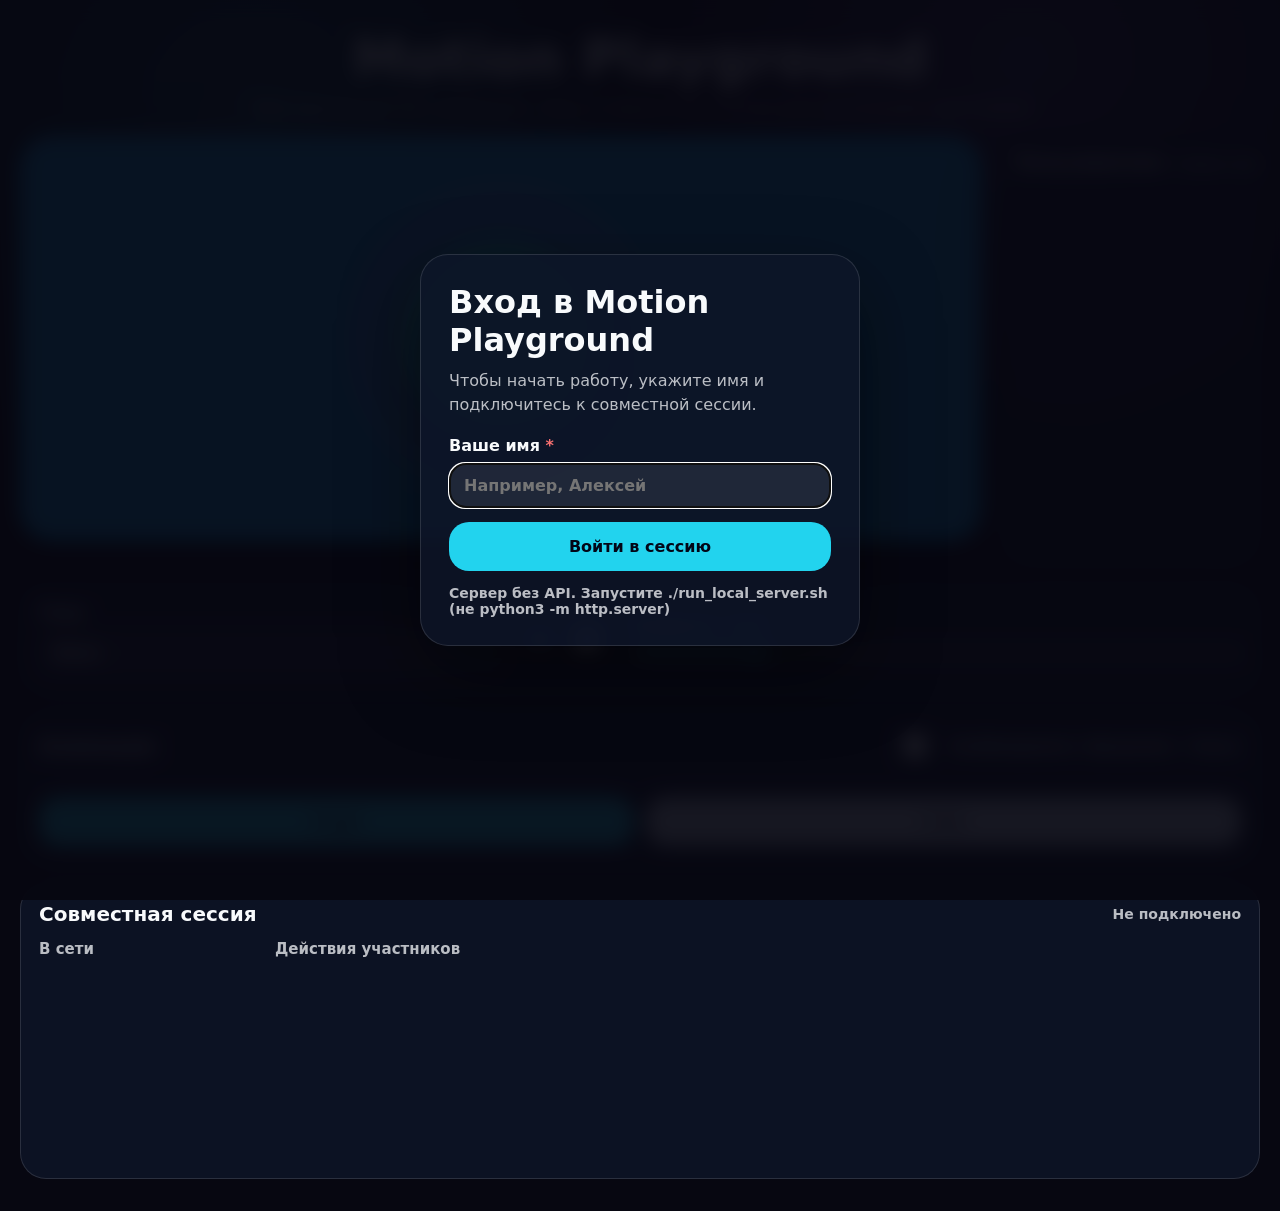
==== index.html @ 6d49d7c1 "first commit" ====
<!doctype html>
<html lang="ru">
<head>
  <meta charset="utf-8" />
  <meta name="viewport" content="width=device-width, initial-scale=1" />
  <title>Motion Playground Web</title>
  <link rel="stylesheet" href="styles.css" />
</head>
<body class="theme-neon">
  <div id="entryGate" class="entry-gate" role="dialog" aria-modal="true" aria-labelledby="entryTitle">
    <div class="entry-card">
      <h2 id="entryTitle">Вход в Motion Playground</h2>
      <p class="entry-lead">Чтобы начать работу, укажите имя и подключитесь к совместной сессии.</p>
      <form id="entryForm" class="entry-form">
        <label class="field">
          <span>Ваше имя <em class="required-mark">*</em></span>
          <input
            id="entryUserName"
            type="text"
            maxlength="32"
            minlength="1"
            required
            placeholder="Например, Алексей"
            autocomplete="nickname"
            aria-required="true"
          />
        </label>
        <button id="entryConnectBtn" class="primary" type="submit">Войти в сессию</button>
        <p id="entryStatus" class="entry-status">Проверка сервера…</p>
      </form>
    </div>
  </div>

  <main id="mainApp" class="app" inert>
    <header class="header">
      <h1>Motion Playground</h1>
      <p>Web‑версия для ПК: анимации, темы и совместная сессия для нескольких участников</p>
    </header>

    <section class="stage-wrap" aria-label="Сцена анимации">
      <div class="stage-layout">
        <div id="stage" class="stage">
          <div class="glow" aria-hidden="true"></div>
          <div id="actor" class="actor local-actor">
            <div id="shape" class="shape circle"></div>
            <div id="model3d" class="css-model hidden" aria-label="3D модель куба" role="img">
              <div class="cube3d">
                <span class="face front">3D</span>
                <span class="face back"></span>
                <span class="face right"></span>
                <span class="face left"></span>
                <span class="face top"></span>
                <span class="face bottom"></span>
              </div>
            </div>
          </div>
        </div>

        <aside class="models-sidebar" aria-label="Объекты подключенных пользователей">
          <div class="models-sidebar-head">
            <h2>Пользователи</h2>
            <span>4 видно сразу</span>
          </div>
          <div id="usersShowcase" class="users-showcase" aria-live="polite"></div>
        </aside>
      </div>
    </section>

    <section class="controls" aria-label="Настройки">
      <label class="field">
        <span>Тема</span>
        <select id="themeSelect">
          <option value="dark">Dark</option>
          <option value="neon" selected>Neon</option>
          <option value="pastel">Pastel</option>
        </select>
      </label>

      <label class="toggle-row">
        <span>3D</span>
        <input id="use3d" type="checkbox" />
      </label>

      <label class="field speed-field">
        <span>Скорость: <strong id="speedValue">x1.0</strong></span>
        <input id="speed" type="range" min="0.5" max="3" step="0.1" value="1" />
      </label>
    </section>

    <section class="animations" aria-label="Анимации">
      <div class="section-title">
        <h2>Анимации</h2>
        <label class="toggle-row combine">
          <input id="combine" type="checkbox" />
          <span>Комбинировать: Вращение + Пульс</span>
        </label>
      </div>

      <div id="animationList" class="animation-list" role="listbox" aria-label="Список анимаций"></div>

      <div class="buttons">
        <button id="startBtn" class="primary">Старт</button>
        <button id="stopBtn" class="secondary">Стоп</button>
      </div>
    </section>

    <section class="multiplayer" aria-label="Совместная сессия">
      <div class="section-title">
        <h2>Совместная сессия</h2>
        <p id="sessionBadge" class="session-badge">Не подключено</p>
      </div>

      <div class="multiplayer-grid">
        <div class="online-panel">
          <h3>В сети</h3>
          <ul id="onlineUsers" class="online-users"></ul>
        </div>
        <div class="feed-panel">
          <h3>Действия участников</h3>
          <div id="activityFeed" class="activity-feed" aria-live="polite"></div>
        </div>
      </div>
    </section>
  </main>

  <script src="app.js"></script>
  <script src="multiplayer.js"></script>
</body>
</html>
---- styles.css ----
:root {
  --page-bg: #070711;
  --foreground: #f8fafc;
  --muted: rgba(248, 250, 252, 0.74);
  --accent: #22d3ee;
  --accent-2: #a78bfa;
  --stage-bg: #0ea5e9;
  --card: rgba(15, 23, 42, 0.78);
  --border: rgba(255, 255, 255, 0.12);
}

* { box-sizing: border-box; }
html, body { min-height: 100%; }
body {
  margin: 0;
  font-family: Inter, system-ui, -apple-system, BlinkMacSystemFont, "Segoe UI", sans-serif;
  color: var(--foreground);
  background:
    radial-gradient(circle at 20% 10%, color-mix(in srgb, var(--accent) 28%, transparent), transparent 26rem),
    radial-gradient(circle at 80% 5%, color-mix(in srgb, var(--accent-2) 26%, transparent), transparent 24rem),
    var(--page-bg);
}

body.theme-dark {
  --page-bg: #0b1020;
  --foreground: #e5e7eb;
  --muted: rgba(229, 231, 235, 0.75);
  --accent: #60a5fa;
  --accent-2: #2563eb;
  --card: rgba(15, 23, 42, 0.84);
}

body.theme-pastel {
  --page-bg: #f7f7fb;
  --foreground: #1e293b;
  --muted: rgba(30, 41, 59, 0.72);
  --accent: #8bd3dd;
  --accent-2: #f6c2d9;
  --card: rgba(255, 255, 255, 0.86);
  --border: rgba(30, 41, 59, 0.12);
}

.app {
  width: min(1240px, calc(100% - 40px));
  margin: 0 auto;
  min-height: 100vh;
  display: grid;
  grid-template-rows: auto minmax(340px, auto) auto auto auto;
  gap: 18px;
  padding: 32px 0;
}

.header { text-align: center; }
.header h1 { margin: 0; font-size: clamp(32px, 5vw, 54px); line-height: 1; }
.header p { margin: 12px 0 0; color: var(--muted); font-size: 17px; }

.stage-wrap { display: grid; place-items: center; }
.stage-layout {
  width: 100%;
  display: grid;
  grid-template-columns: minmax(0, 1fr) 260px;
  gap: 18px;
  align-items: stretch;
}
.stage {
  width: 100%;
  height: clamp(320px, 45vh, 500px);
  border-radius: 32px;
  display: grid;
  place-items: center;
  position: relative;
  overflow: hidden;
  background: var(--stage-bg);
  box-shadow: 0 24px 70px rgba(0, 0, 0, 0.35);
  border: 1px solid var(--border);
  transition: background-color 350ms ease;
}

.glow {
  position: absolute;
  width: min(320px, 58%);
  aspect-ratio: 1;
  border-radius: 999px;
  background: var(--accent-2);
  opacity: 0.25;
  filter: blur(2px);
}

.actor {
  width: 220px;
  height: 220px;
  display: grid;
  place-items: center;
  transform-origin: center;
  will-change: transform, opacity;
  z-index: 1;
}

.shape {
  width: 200px;
  height: 200px;
  background: var(--accent);
  box-shadow: inset 0 0 0 1px rgba(255, 255, 255, 0.18), 0 18px 60px rgba(0,0,0,.24);
}
.shape.circle { border-radius: 999px; }
.shape.square { border-radius: 28px; }
.hidden { display: none !important; }
.model { width: 220px; height: 220px; background: transparent; }

.controls, .animations, .multiplayer {
  background: var(--card);
  border: 1px solid var(--border);
  border-radius: 26px;
  padding: 18px;
  backdrop-filter: blur(14px);
}

.controls {
  display: grid;
  grid-template-columns: minmax(180px, 1fr) auto minmax(220px, 1.3fr);
  align-items: center;
  gap: 18px;
}

.field { display: grid; gap: 8px; font-weight: 650; }
select, input[type="range"] { width: 100%; }
select {
  appearance: none;
  border: 1px solid var(--border);
  border-radius: 16px;
  padding: 12px 14px;
  background: rgba(255,255,255,.08);
  color: var(--foreground);
  font: inherit;
}
body.theme-pastel select { background: rgba(255,255,255,.9); }

input[type="range"] { accent-color: var(--accent); }
input[type="checkbox"] { width: 44px; height: 24px; accent-color: var(--accent); }
.toggle-row { display: inline-flex; align-items: center; gap: 10px; color: var(--foreground); font-weight: 650; }

.section-title {
  display: flex;
  justify-content: space-between;
  align-items: center;
  gap: 16px;
  flex-wrap: wrap;
  margin-bottom: 14px;
}
.section-title h2 { margin: 0; font-size: 20px; }
.combine { font-size: 14px; }

.animation-list {
  display: flex;
  gap: 10px;
  overflow-x: auto;
  padding-bottom: 8px;
}
.anim-card {
  border: 0;
  border-radius: 18px;
  padding: 13px 16px;
  background: #1f2937;
  color: white;
  display: inline-flex;
  align-items: center;
  gap: 10px;
  font: inherit;
  cursor: pointer;
  white-space: nowrap;
  transition: transform .18s ease, box-shadow .18s ease, outline-color .18s ease;
}
.anim-card:hover { transform: translateY(-2px); }
.anim-card.active { outline: 3px solid color-mix(in srgb, var(--accent) 82%, white); box-shadow: 0 10px 26px rgba(0,0,0,.26); }
.dot { width: 16px; height: 16px; border-radius: 999px; }

.buttons { display: grid; grid-template-columns: 1fr 1fr; gap: 12px; margin-top: 14px; }
button {
  border: 0;
  border-radius: 20px;
  padding: 15px 18px;
  font: inherit;
  font-weight: 750;
  cursor: pointer;
}
.primary { background: var(--accent); color: #020617; }
.primary:disabled {
  opacity: 0.55;
  cursor: not-allowed;
}
.secondary { background: #cbd5e1; color: #0f172a; }

.entry-gate {
  position: fixed;
  inset: 0;
  z-index: 1000;
  display: grid;
  place-items: center;
  padding: 24px;
  background: rgba(7, 7, 17, 0.92);
  backdrop-filter: blur(10px);
}

body.session-active .entry-gate {
  display: none;
}

.entry-card {
  width: min(440px, 100%);
  padding: 28px;
  border-radius: 28px;
  background: var(--card);
  border: 1px solid var(--border);
  box-shadow: 0 28px 80px rgba(0, 0, 0, 0.45);
}

.entry-card h2 {
  margin: 0 0 10px;
  font-size: clamp(24px, 4vw, 32px);
}

.entry-lead {
  margin: 0 0 20px;
  color: var(--muted);
  line-height: 1.45;
}

.entry-form {
  display: grid;
  gap: 14px;
}

.entry-form .required-mark {
  font-style: normal;
  color: #f87171;
  font-weight: 800;
}

.entry-form input[type="text"] {
  width: 100%;
  border: 1px solid var(--border);
  border-radius: 16px;
  padding: 12px 14px;
  background: rgba(255,255,255,.08);
  color: var(--foreground);
  font: inherit;
}

body.theme-pastel .entry-form input[type="text"] {
  background: rgba(255,255,255,.9);
}

.entry-form input.invalid {
  outline: 2px solid #f87171;
  outline-offset: 2px;
}

.entry-status {
  margin: 0;
  font-size: 14px;
  font-weight: 600;
  white-space: pre-line;
}

.entry-status.online { color: #34d399; }
.entry-status.offline { color: var(--muted); }

.session-badge {
  margin: 0;
  font-size: 14px;
  font-weight: 650;
  color: var(--muted);
}

.session-badge.online { color: #34d399; }

.multiplayer-grid {
  display: grid;
  grid-template-columns: minmax(160px, 220px) 1fr;
  gap: 16px;
  min-height: 220px;
}

.online-panel h3,
.feed-panel h3 {
  margin: 0 0 10px;
  font-size: 15px;
  color: var(--muted);
}

.online-users {
  list-style: none;
  margin: 0;
  padding: 0;
  display: grid;
  gap: 8px;
}
.online-users li {
  display: flex;
  align-items: center;
  gap: 8px;
  font-weight: 650;
}
.user-dot {
  width: 10px;
  height: 10px;
  border-radius: 999px;
  flex-shrink: 0;
}

.activity-feed {
  max-height: 280px;
  overflow-y: auto;
  display: grid;
  gap: 8px;
  padding-right: 4px;
}

.feed-item {
  display: grid;
  grid-template-columns: auto auto 1fr;
  gap: 8px 10px;
  align-items: baseline;
  padding: 10px 12px;
  border-radius: 14px;
  background: rgba(255,255,255,.06);
  border: 1px solid var(--border);
  font-size: 14px;
}
body.theme-pastel .feed-item { background: rgba(255,255,255,.55); }

.feed-time {
  color: var(--muted);
  font-size: 12px;
  font-variant-numeric: tabular-nums;
}
.feed-user { font-weight: 750; white-space: nowrap; }
.feed-text { color: var(--foreground); }

.feed-join .feed-text,
.feed-leave .feed-text { font-style: italic; color: var(--muted); }

@media (max-width: 720px) {
  .multiplayer-grid { grid-template-columns: 1fr; }
  .app { width: min(100% - 24px, 1060px); padding: 20px 0; }
  .controls { grid-template-columns: 1fr; }
  .actor, .model { width: 180px; height: 180px; }
  .shape { width: 165px; height: 165px; }
}

/* Надёжная 3D-модель без внешних библиотек: работает даже при запуске с локального сервера на ПК. */
.css-model {
  width: 190px;
  height: 190px;
  position: relative;
  transform-style: preserve-3d;
  transform: rotateX(-18deg) rotateY(28deg);
  will-change: transform;
  cursor: grab;
  touch-action: none;
  user-select: none;
}
.css-model.dragging { cursor: grabbing; }
.cube3d {
  position: absolute;
  inset: 35px;
  transform-style: preserve-3d;
}
.face {
  position: absolute;
  width: 120px;
  height: 120px;
  display: grid;
  place-items: center;
  border: 2px solid rgba(255,255,255,.58);
  box-shadow: inset 0 0 35px rgba(255,255,255,.16), 0 14px 34px rgba(0,0,0,.18);
  color: white;
  font-size: 30px;
  font-weight: 900;
  letter-spacing: .06em;
  backface-visibility: visible;
}
.face.front { transform: translateZ(60px); background: linear-gradient(135deg, #22d3ee, #2563eb); }
.face.back { transform: rotateY(180deg) translateZ(60px); background: linear-gradient(135deg, #a78bfa, #7c3aed); }
.face.right { transform: rotateY(90deg) translateZ(60px); background: linear-gradient(135deg, #34d399, #059669); }
.face.left { transform: rotateY(-90deg) translateZ(60px); background: linear-gradient(135deg, #f472b6, #db2777); }
.face.top { transform: rotateX(90deg) translateZ(60px); background: linear-gradient(135deg, #fbbf24, #f59e0b); }
.face.bottom { transform: rotateX(-90deg) translateZ(60px); background: linear-gradient(135deg, #94a3b8, #475569); }
.stage { perspective: 900px; }
body.theme-pastel .face { border-color: rgba(30,41,59,.28); }
@media (max-width: 720px) {
  .css-model { width: 160px; height: 160px; }
  .cube3d { inset: 25px; }
  .face { width: 110px; height: 110px; }
  .face.front { transform: translateZ(55px); }
  .face.back { transform: rotateY(180deg) translateZ(55px); }
  .face.right { transform: rotateY(90deg) translateZ(55px); }
  .face.left { transform: rotateY(-90deg) translateZ(55px); }
  .face.top { transform: rotateX(90deg) translateZ(55px); }
  .face.bottom { transform: rotateX(-90deg) translateZ(55px); }
}

/* Правая панель моделей всех подключившихся пользователей */
.local-actor {
  position: absolute;
  opacity: 0;
  pointer-events: none;
}

.models-sidebar {
  height: clamp(430px, 45vh, 500px);
  border-radius: 28px;
  padding: 14px;
  background: var(--card);
  border: 1px solid var(--border);
  box-shadow: 0 24px 70px rgba(0, 0, 0, 0.24);
  backdrop-filter: blur(14px);
  display: grid;
  grid-template-rows: auto 1fr;
  overflow: hidden;
}

.models-sidebar-head {
  display: flex;
  align-items: baseline;
  justify-content: space-between;
  gap: 10px;
  margin-bottom: 12px;
}

.models-sidebar-head h2 {
  margin: 0;
  font-size: 18px;
}

.models-sidebar-head span {
  color: var(--muted);
  font-size: 12px;
  font-weight: 750;
  white-space: nowrap;
}

.users-showcase {
  position: relative;
  z-index: 2;
  display: grid;
  grid-auto-rows: 82px;
  gap: 10px;
  overflow-y: auto;
  overscroll-behavior: contain;
  padding: 2px 6px 2px 2px;
  scroll-snap-type: y proximity;
  -webkit-overflow-scrolling: touch;
}

.user-model-card {
  min-height: 82px;
  display: grid;
  grid-template-columns: 70px minmax(0, 1fr);
  grid-template-rows: 1fr auto;
  gap: 8px 10px;
  padding: 10px;
  border-radius: 20px;
  background: rgba(15, 23, 42, 0.34);
  border: 1px solid rgba(255,255,255,.18);
  box-shadow: 0 14px 32px rgba(0,0,0,.18);
  backdrop-filter: blur(10px);
  scroll-snap-align: start;
}
@media (max-width: 900px) {
  .stage-layout { grid-template-columns: 1fr; }
  .models-sidebar { height: 450px; }
}

@media (max-width: 720px) {
  .stage-layout { gap: 12px; }
  .models-sidebar { height: 430px; }
  .user-model-card { grid-template-columns: 78px minmax(0, 1fr); }
}

body.theme-pastel .user-model-card {
  background: rgba(255,255,255,.58);
}

.user-model-card.self {
  outline: 3px solid color-mix(in srgb, var(--user-color) 70%, white);
}

.user-model-name {
  display: flex;
  align-items: center;
  gap: 7px;
  font-weight: 800;
  font-size: 14px;
  min-width: 0;
  white-space: nowrap;
  overflow: hidden;
  text-overflow: ellipsis;
}

.user-model-stage {
  grid-row: 1 / 3;
  min-height: 62px;
  display: grid;
  place-items: center;
  perspective: 700px;
}

.user-model-meta {
  color: var(--muted);
  font-size: 12px;
  font-weight: 700;
  align-self: end;
}

.showcase-empty {
  padding: 18px 14px;
  border-radius: 18px;
  background: rgba(255,255,255,.10);
  color: white;
  font-weight: 700;
  text-align: center;
}

.mini-actor {
  width: 58px;
  height: 58px;
  display: grid;
  place-items: center;
  transform-origin: center;
  will-change: transform, opacity;
}

.mini-shape {
  width: 52px;
  height: 52px;
  background: var(--user-color);
  box-shadow: inset 0 0 0 1px rgba(255,255,255,.22), 0 14px 34px rgba(0,0,0,.24);
}

.mini-shape.circle { border-radius: 999px; }
.mini-shape.square { border-radius: 18px; }

.anim-pulse { animation: miniPulse calc(1.2s / var(--speed)) ease-in-out infinite; }
.anim-rotate { animation: miniRotate calc(3s / var(--speed)) linear infinite; }
.anim-slide { animation: miniSlide calc(2s / var(--speed)) ease-in-out infinite; }
.anim-fade { animation: miniFade calc(1.5s / var(--speed)) ease-in-out infinite; }
.anim-bounce { animation: miniBounce calc(1.5s / var(--speed)) ease-in-out infinite; }
.anim-combine { animation: miniRotate calc(3s / var(--speed)) linear infinite, miniPulse calc(1.2s / var(--speed)) ease-in-out infinite; }

@keyframes miniPulse { 0%, 100% { transform: scale(1); } 50% { transform: scale(1.15); } }
@keyframes miniRotate { from { transform: rotate(0deg); } to { transform: rotate(360deg); } }
@keyframes miniSlide { 0%, 100% { transform: translateX(0); } 25% { transform: translateX(14px); } 75% { transform: translateX(-14px); } }
@keyframes miniFade { 0%, 100% { opacity: 1; } 50% { opacity: .28; } }
@keyframes miniBounce { 0%, 100% { transform: translateY(0); } 45% { transform: translateY(-16px); } }

.mini-css-model {
  width: 58px;
  height: 58px;
  position: relative;
  transform-style: preserve-3d;
  transform: rotateX(var(--rx)) rotateY(var(--ry));
  will-change: transform;
}

.mini-css-model.mini-rotate {
  animation: miniCubeSpin calc(3s / var(--speed)) linear infinite;
}

.mini-cube3d {
  position: absolute;
  inset: 14px;
  transform-style: preserve-3d;
}

.mini-face {
  position: absolute;
  width: 30px;
  height: 30px;
  display: grid;
  place-items: center;
  border: 1px solid rgba(255,255,255,.58);
  box-shadow: inset 0 0 18px rgba(255,255,255,.16), 0 10px 22px rgba(0,0,0,.16);
  color: white;
  font-size: 10px;
  font-weight: 900;
  backface-visibility: visible;
}

.mini-front { transform: translateZ(15px); background: linear-gradient(135deg, var(--user-color), #2563eb); }
.mini-back { transform: rotateY(180deg) translateZ(15px); background: linear-gradient(135deg, #a78bfa, #7c3aed); }
.mini-right { transform: rotateY(90deg) translateZ(15px); background: linear-gradient(135deg, #34d399, #059669); }
.mini-left { transform: rotateY(-90deg) translateZ(15px); background: linear-gradient(135deg, #f472b6, #db2777); }
.mini-top { transform: rotateX(90deg) translateZ(15px); background: linear-gradient(135deg, #fbbf24, #f59e0b); }
.mini-bottom { transform: rotateX(-90deg) translateZ(15px); background: linear-gradient(135deg, #94a3b8, #475569); }

@keyframes miniCubeSpin {
  from { transform: rotateX(var(--rx)) rotateY(var(--ry)); }
  to { transform: rotateX(var(--rx)) rotateY(calc(var(--ry) + 360deg)); }
}

/* 3D можно вращать мышью по всей сцене на ноутбуке/ПК. */
.stage:has(.css-model:not(.hidden)) { cursor: grab; touch-action: none; }
.stage.dragging-3d { cursor: grabbing; }

/* Можно вращать свой 3D-куб в правой панели мышью на ноутбуке и пальцем на телефоне. */
.user-model-card.self .mini-css-model,
.user-model-card.self .user-model-stage {
  cursor: grab;
  touch-action: none;
  user-select: none;
}
.user-model-card.self.dragging-3d .mini-css-model,
.user-model-card.self.dragging-3d .user-model-stage,
.mini-css-model.dragging {
  cursor: grabbing;
}


/* FIX 2026-05-22: нормальная мобильная раскладка и живая 3D-анимация в панели пользователей. */
.mini-model-motion {
  width: 58px;
  height: 58px;
  display: grid;
  place-items: center;
  transform-origin: center;
  will-change: transform, opacity;
}

@media (max-width: 820px) {
  html, body {
    min-height: 100%;
    overflow-x: hidden;
  }

  .app {
    width: 100%;
    min-height: 100svh;
    padding: 12px;
    display: block;
  }

  .header {
    margin-bottom: 12px;
  }

  .header h1 {
    font-size: 28px;
  }

  .header p {
    display: none;
  }

  .stage-wrap {
    display: block;
    width: 100%;
  }

  .stage-layout {
    width: 100%;
    display: flex;
    flex-direction: column;
    gap: 12px;
  }

  .stage {
    width: 100%;
    min-width: 0;
    height: 58svh;
    min-height: 360px;
    max-height: 560px;
    flex: 0 0 auto;
    border-radius: 24px;
  }

  .models-sidebar {
    width: 100%;
    min-width: 0;
    height: auto;
    min-height: 0;
    max-height: none;
    flex: 0 0 auto;
    border-radius: 24px;
    padding: 12px;
    overflow: visible;
  }

  .models-sidebar-head {
    margin-bottom: 10px;
  }

  .users-showcase {
    height: 358px; /* 4 карточки по 82px + 3 промежутка по 10px */
    max-height: 358px;
    display: grid;
    grid-auto-rows: 82px;
    overflow-y: auto;
    overflow-x: hidden;
    -webkit-overflow-scrolling: touch;
    touch-action: pan-y;
  }

  .user-model-card {
    min-width: 0;
    grid-template-columns: 78px minmax(0, 1fr);
  }

  .controls, .animations, .multiplayer {
    margin-top: 12px;
  }
}

@media (max-width: 420px) {
  .app { padding: 10px; }
  .stage {
    height: 55svh;
    min-height: 330px;
    border-radius: 22px;
  }
  .users-showcase {
    height: 344px;
    max-height: 344px;
    grid-auto-rows: 79px;
    gap: 9px;
  }
  .user-model-card {
    min-height: 79px;
  }
}

/* FIX 2026-05-22: на телефоне список пользователей горизонтальный, свайп вбок. */
@media (max-width: 820px) {
  .models-sidebar {
    overflow: hidden;
  }

  .users-showcase {
    height: 116px;
    max-height: 116px;
    display: flex;
    flex-direction: row;
    gap: 10px;
    overflow-x: auto;
    overflow-y: hidden;
    padding: 2px 4px 8px 2px;
    scroll-snap-type: x proximity;
    -webkit-overflow-scrolling: touch;
    touch-action: pan-x;
  }

  .user-model-card {
    flex: 0 0 calc((100% - 30px) / 4);
    min-width: calc((100% - 30px) / 4);
    min-height: 96px;
    grid-template-columns: 1fr;
    grid-template-rows: 58px auto;
    gap: 6px;
    padding: 8px;
    scroll-snap-align: start;
  }

  .user-model-stage {
    grid-row: 1;
    min-height: 58px;
  }

  .user-model-name {
    grid-row: 2;
    justify-content: center;
    font-size: 11px;
    text-align: center;
  }

  .user-model-meta {
    display: none;
  }

  .showcase-empty {
    flex: 0 0 100%;
  }
}

@media (max-width: 420px) {
  .users-showcase {
    height: 112px;
    max-height: 112px;
    grid-auto-rows: unset;
  }

  .user-model-card {
    flex-basis: calc((100% - 24px) / 4);
    min-width: calc((100% - 24px) / 4);
    min-height: 92px;
    padding: 7px;
  }

  .user-model-name {
    font-size: 10px;
  }
}
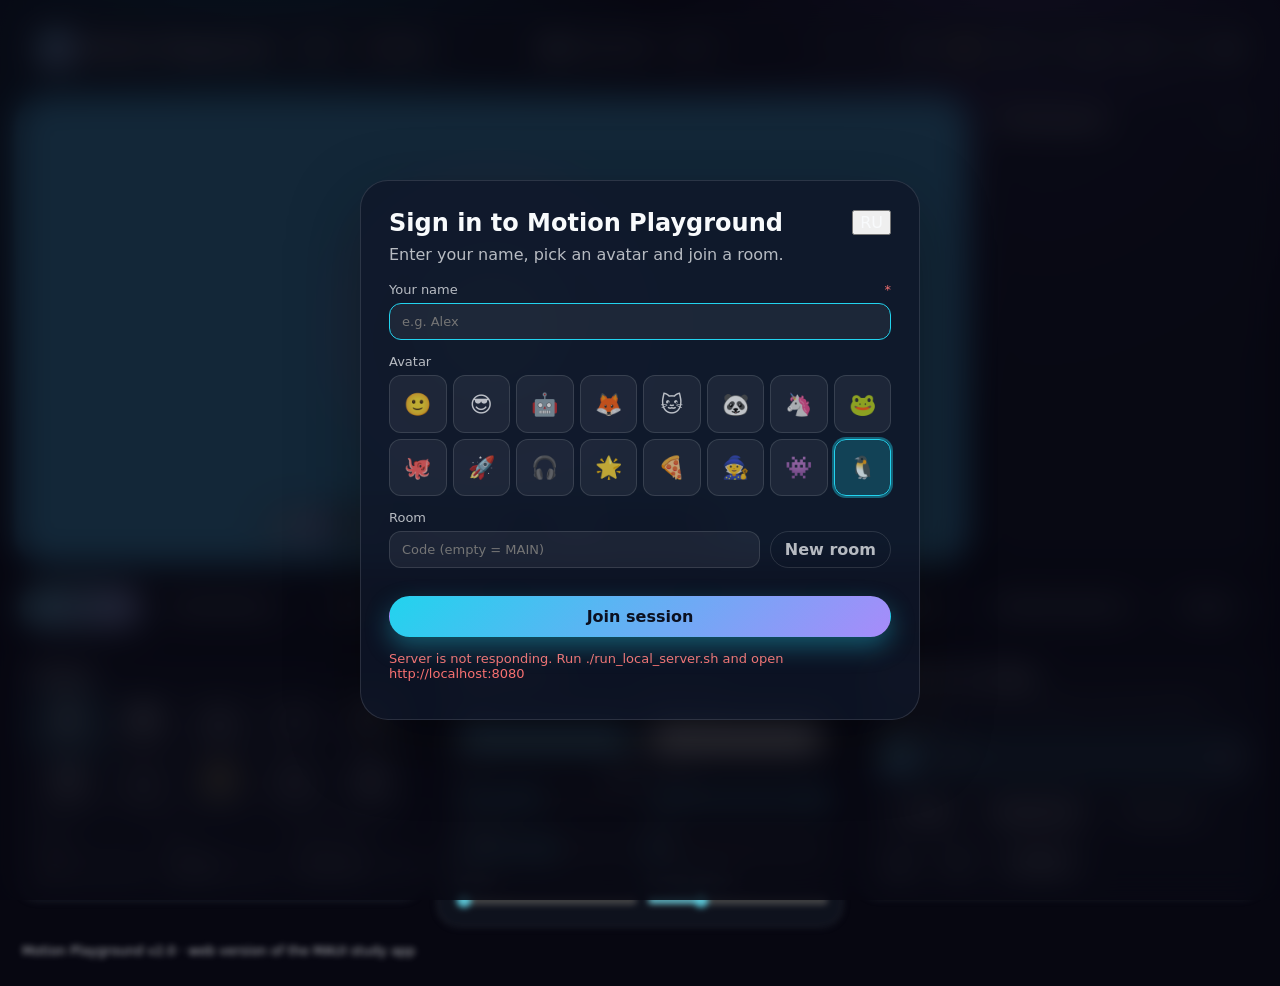
==== commit 21993064: "Motion Playground 2.0: объекты, эффекты, 3D, физика, погода, звук, голос, совместная сессия, PWA Фро" ====
--- a/index.html
+++ b/index.html
@@ -2,128 +2,590 @@
 <html lang="ru">
 <head>
   <meta charset="utf-8" />
-  <meta name="viewport" content="width=device-width, initial-scale=1" />
-  <title>Motion Playground Web</title>
+  <meta name="viewport" content="width=device-width, initial-scale=1, viewport-fit=cover" />
+  <meta name="theme-color" content="#070711" />
+  <meta name="description" content="Motion Playground — анимации, 3D, эффекты и совместная сессия в браузере" />
+  <title>Motion Playground</title>
+  <link rel="manifest" href="manifest.webmanifest" />
+  <link rel="icon" href="icons/icon.svg" type="image/svg+xml" />
+  <link rel="apple-touch-icon" href="icons/icon-192.png" />
   <link rel="stylesheet" href="styles.css" />
 </head>
 <body class="theme-neon">
+  <canvas id="cursorCanvas" class="cursor-canvas" aria-hidden="true"></canvas>
+
+  <!-- Экран входа -->
   <div id="entryGate" class="entry-gate" role="dialog" aria-modal="true" aria-labelledby="entryTitle">
     <div class="entry-card">
-      <h2 id="entryTitle">Вход в Motion Playground</h2>
-      <p class="entry-lead">Чтобы начать работу, укажите имя и подключитесь к совместной сессии.</p>
-      <form id="entryForm" class="entry-form">
+      <div class="entry-top">
+        <h2 id="entryTitle" data-i18n="entry.title">Вход в Motion Playground</h2>
+        <button type="button" id="entryLangBtn" class="chip-btn" title="Language">EN</button>
+      </div>
+      <p class="entry-lead" data-i18n="entry.lead">Укажите имя, выберите аватар и подключитесь к комнате.</p>
+      <form id="entryForm" class="entry-form" autocomplete="off">
         <label class="field">
-          <span>Ваше имя <em class="required-mark">*</em></span>
-          <input
-            id="entryUserName"
-            type="text"
-            maxlength="32"
-            minlength="1"
-            required
-            placeholder="Например, Алексей"
-            autocomplete="nickname"
-            aria-required="true"
-          />
+          <span><span data-i18n="entry.name">Ваше имя</span> <em class="required-mark">*</em></span>
+          <input id="entryUserName" type="text" maxlength="32" minlength="1" required data-i18n-placeholder="entry.namePh" placeholder="Например, Алексей" autocomplete="nickname" aria-required="true" />
         </label>
-        <button id="entryConnectBtn" class="primary" type="submit">Войти в сессию</button>
-        <p id="entryStatus" class="entry-status">Проверка сервера…</p>
+
+        <div class="field">
+          <span data-i18n="entry.avatar">Аватар</span>
+          <div id="avatarGrid" class="avatar-grid" role="radiogroup" aria-label="Аватар"></div>
+        </div>
+
+        <div class="entry-room-row">
+          <label class="field">
+            <span data-i18n="entry.room">Комната</span>
+            <input id="entryRoom" type="text" maxlength="8" data-i18n-placeholder="entry.roomPh" placeholder="Код (пусто = MAIN)" autocapitalize="characters" />
+          </label>
+          <button type="button" id="entryCreateRoom" class="ghost" data-i18n="entry.createRoom">Новая комната</button>
+        </div>
+        <div id="roomsList" class="rooms-list" aria-live="polite"></div>
+
+        <button id="entryConnectBtn" class="primary" type="submit" data-i18n="entry.connect">Войти в сессию</button>
+        <p id="entryStatus" class="entry-status" data-i18n="entry.checking">Проверка сервера…</p>
       </form>
     </div>
   </div>
 
+  <div id="announceBar" class="announce-bar" hidden>
+    <span id="announceText"></span>
+    <button type="button" id="announceClose" class="icon-btn" aria-label="Закрыть">✕</button>
+  </div>
+
   <main id="mainApp" class="app" inert>
-    <header class="header">
-      <h1>Motion Playground</h1>
-      <p>Web‑версия для ПК: анимации, темы и совместная сессия для нескольких участников</p>
+    <!-- Верхняя панель -->
+    <header class="topbar">
+      <div class="brand">
+        <button type="button" id="brandBtn" class="brand-btn" title="Motion Playground">
+          <span class="brand-logo" aria-hidden="true"></span>
+          <span class="brand-title">Motion Playground</span>
+        </button>
+        <span id="roomChip" class="chip room-chip" title="Комната">MAIN</span>
+        <span id="connStatus" class="chip conn-chip offline" data-i18n="conn.offline">Не подключено</span>
+      </div>
+
+      <div class="topbar-widgets">
+        <span id="clockChip" class="chip clock-chip" title="Время">--:--</span>
+        <button type="button" id="weatherChip" class="chip chip-btn weather-chip" title="Погода" data-tab-link="widgets">🌤 —</button>
+        <div id="ratesTicker" class="rates-ticker" aria-live="off"></div>
+      </div>
+
+      <div class="topbar-actions">
+        <button type="button" id="undoBtn" class="icon-btn" title="Отменить (Ctrl+Z)" disabled>↶</button>
+        <button type="button" id="redoBtn" class="icon-btn" title="Повторить (Ctrl+Y)" disabled>↷</button>
+        <button type="button" id="soundBtn" class="icon-btn" title="Звук (M)">🔊</button>
+        <button type="button" id="notifyBtn" class="icon-btn" title="Уведомления">🔔</button>
+        <button type="button" id="pipBtn" class="icon-btn" title="Картинка в картинке">⧉</button>
+        <button type="button" id="fullscreenBtn" class="icon-btn" title="Полный экран (F)">⛶</button>
+        <button type="button" id="presentBtn" class="icon-btn" title="Режим презентации (P)">▶</button>
+        <button type="button" id="paletteBtn" class="icon-btn" title="Командная палитра (Ctrl+K)">⌘</button>
+        <button type="button" id="helpBtn" class="icon-btn" title="Справка (?)">?</button>
+        <button type="button" id="langToggle" class="icon-btn lang-btn" title="Language">EN</button>
+      </div>
     </header>
 
-    <section class="stage-wrap" aria-label="Сцена анимации">
+    <!-- Сцена -->
+    <section id="stageWrap" class="stage-wrap" aria-label="Сцена анимации">
       <div class="stage-layout">
-        <div id="stage" class="stage">
+        <div id="stage" class="stage" tabindex="0">
+          <div id="stageBg" class="stage-bg" aria-hidden="true"></div>
+          <video id="stageVideo" class="stage-video hidden" autoplay muted loop playsinline aria-hidden="true"></video>
           <div class="glow" aria-hidden="true"></div>
-          <div id="actor" class="actor local-actor">
-            <div id="shape" class="shape circle"></div>
-            <div id="model3d" class="css-model hidden" aria-label="3D модель куба" role="img">
-              <div class="cube3d">
-                <span class="face front">3D</span>
-                <span class="face back"></span>
-                <span class="face right"></span>
-                <span class="face left"></span>
-                <span class="face top"></span>
-                <span class="face bottom"></span>
-              </div>
+          <div id="weatherOverlay" class="weather-overlay" aria-hidden="true"></div>
+          <canvas id="fxCanvas" class="fx-canvas" aria-hidden="true"></canvas>
+
+          <div id="objectsLayer" class="objects-layer"></div>
+
+          <div id="model3dWrap" class="model3d-wrap hidden">
+            <div id="model3dAnim" class="model3d-anim">
+              <div id="model3d" class="css-model" role="img" aria-label="3D модель"></div>
             </div>
           </div>
-        </div>
-
-        <aside class="models-sidebar" aria-label="Объекты подключенных пользователей">
+          <canvas id="webglCanvas" class="webgl-canvas hidden" aria-label="WebGL сцена"></canvas>
+
+          <canvas id="boardCanvas" class="board-canvas" aria-label="Общая доска"></canvas>
+          <canvas id="audioCanvas" class="audio-canvas hidden" aria-hidden="true"></canvas>
+          <div id="cursorsLayer" class="cursors-layer" aria-hidden="true"></div>
+          <div id="reactionsLayer" class="reactions-layer" aria-hidden="true"></div>
+
+          <div id="stageHint" class="stage-hint" hidden></div>
+
+          <div class="stage-toolbar">
+            <button type="button" id="startBtn" class="tool-btn primary" title="Старт (Space)" data-i18n="btn.start">Старт</button>
+            <button type="button" id="stopBtn" class="tool-btn" title="Стоп (Space)" data-i18n="btn.stop">Стоп</button>
+            <button type="button" id="randomBtn" class="tool-btn" title="Случайно (R)">🎲 <span data-i18n="btn.random">Случайно</span></button>
+            <button type="button" id="drawToggle" class="tool-btn" title="Рисовать на доске (B)">✏️ <span data-i18n="btn.draw">Доска</span></button>
+            <button type="button" id="micBtn" class="tool-btn" title="Реакция на микрофон">🎤</button>
+            <button type="button" id="voiceBtn" class="tool-btn" title="Голосовое управление (V)">🗣</button>
+          </div>
+          <div id="voiceStatus" class="voice-status" hidden></div>
+        </div>
+
+        <aside class="models-sidebar" aria-label="Объекты подключённых пользователей">
           <div class="models-sidebar-head">
-            <h2>Пользователи</h2>
-            <span>4 видно сразу</span>
+            <h2 data-i18n="users.title">Участники</h2>
+            <span id="usersCount">0</span>
           </div>
           <div id="usersShowcase" class="users-showcase" aria-live="polite"></div>
         </aside>
       </div>
     </section>
 
-    <section class="controls" aria-label="Настройки">
-      <label class="field">
-        <span>Тема</span>
-        <select id="themeSelect">
-          <option value="dark">Dark</option>
-          <option value="neon" selected>Neon</option>
-          <option value="pastel">Pastel</option>
-        </select>
-      </label>
-
-      <label class="toggle-row">
-        <span>3D</span>
-        <input id="use3d" type="checkbox" />
-      </label>
-
-      <label class="field speed-field">
-        <span>Скорость: <strong id="speedValue">x1.0</strong></span>
-        <input id="speed" type="range" min="0.5" max="3" step="0.1" value="1" />
-      </label>
-    </section>
-
-    <section class="animations" aria-label="Анимации">
+    <!-- Вкладки -->
+    <nav class="tabs" role="tablist" aria-label="Разделы">
+      <button type="button" class="tab active" role="tab" data-tab="object" data-i18n="tab.object">Объект</button>
+      <button type="button" class="tab" role="tab" data-tab="animations" data-i18n="tab.animations">Анимации</button>
+      <button type="button" class="tab" role="tab" data-tab="model" data-i18n="tab.model">3D</button>
+      <button type="button" class="tab" role="tab" data-tab="scene" data-i18n="tab.scene">Сцена</button>
+      <button type="button" class="tab" role="tab" data-tab="sound" data-i18n="tab.sound">Звук и голос</button>
+      <button type="button" class="tab" role="tab" data-tab="session" data-i18n="tab.session">Сессия</button>
+      <button type="button" class="tab" role="tab" data-tab="widgets" data-i18n="tab.widgets">Виджеты</button>
+      <button type="button" class="tab" role="tab" data-tab="achievements" data-i18n="tab.achievements">Достижения</button>
+      <button type="button" class="tab" role="tab" data-tab="help" data-i18n="tab.help">Справка</button>
+    </nav>
+
+    <!-- Панель: Объект -->
+    <section class="panel active" data-panel="object" role="tabpanel">
+      <div class="panel-grid">
+        <div class="card">
+          <h3 data-i18n="obj.shape">Фигура</h3>
+          <div id="shapeGrid" class="shape-grid"></div>
+          <div class="row-3">
+            <label class="field"><span>Emoji</span><input id="objEmoji" type="text" maxlength="4" value="🚀" /></label>
+            <label class="field"><span data-i18n="obj.text">Текст</span><input id="objText" type="text" maxlength="24" value="Motion" /></label>
+            <label class="field"><span data-i18n="obj.image">Картинка / SVG</span><input id="objImage" type="file" accept="image/*,.svg" /></label>
+          </div>
+        </div>
+
+        <div class="card">
+          <h3 data-i18n="obj.props">Свойства</h3>
+          <div class="props-grid">
+            <label class="field"><span data-i18n="obj.color">Цвет</span><input id="objColor" type="color" value="#38BDF8" /></label>
+            <label class="field"><span data-i18n="obj.strokeColor">Цвет обводки</span><input id="objStrokeColor" type="color" value="#ffffff" /></label>
+            <label class="field"><span data-i18n="obj.size">Размер: <b id="objSizeVal">160</b>px</span><input id="objSize" type="range" min="30" max="360" step="2" value="160" /></label>
+            <label class="field"><span data-i18n="obj.opacity">Прозрачность</span><input id="objOpacity" type="range" min="0.1" max="1" step="0.05" value="1" /></label>
+            <label class="field"><span data-i18n="obj.shadow">Тень</span><input id="objShadow" type="range" min="0" max="1" step="0.05" value="0.5" /></label>
+            <label class="field"><span data-i18n="obj.glow">Свечение</span><input id="objGlow" type="range" min="0" max="1" step="0.05" value="0" /></label>
+            <label class="field"><span data-i18n="obj.stroke">Обводка</span><input id="objStroke" type="range" min="0" max="16" step="1" value="0" /></label>
+            <label class="field"><span data-i18n="obj.radius">Скругление</span><input id="objRadius" type="range" min="0" max="50" step="1" value="14" /></label>
+          </div>
+        </div>
+
+        <div class="card">
+          <h3 data-i18n="obj.objects">Объекты на сцене</h3>
+          <p class="hint" data-i18n="obj.dragHint">Перетаскивайте объекты мышью прямо на сцене. Активный объект выделен.</p>
+          <div id="objectsList" class="objects-list"></div>
+          <div class="btn-row">
+            <button type="button" id="addObjectBtn" class="secondary" data-i18n="obj.add">+ Добавить</button>
+            <button type="button" id="duplicateObjectBtn" class="secondary" data-i18n="obj.duplicate">Дублировать</button>
+            <button type="button" id="removeObjectBtn" class="secondary" data-i18n="obj.remove">Удалить</button>
+            <button type="button" id="layerUpBtn" class="secondary" title="Слой выше">▲</button>
+            <button type="button" id="layerDownBtn" class="secondary" title="Слой ниже">▼</button>
+            <button type="button" id="resetPosBtn" class="secondary" data-i18n="obj.center">В центр</button>
+          </div>
+        </div>
+      </div>
+    </section>
+
+    <!-- Панель: Анимации -->
+    <section class="panel" data-panel="animations" role="tabpanel">
+      <div class="panel-grid">
+        <div class="card span-2">
+          <div class="section-title">
+            <h3 data-i18n="anim.title">Анимации активного объекта (можно несколько)</h3>
+            <div class="inline-controls">
+              <input id="animSearch" type="search" data-i18n-placeholder="anim.search" placeholder="Поиск…" />
+              <label class="toggle-row small"><input id="favOnly" type="checkbox" /><span data-i18n="anim.favOnly">Только избранные</span></label>
+              <button type="button" id="clearAnimsBtn" class="ghost" data-i18n="anim.clear">Снять все</button>
+            </div>
+          </div>
+          <div id="animationList" class="animation-list" role="listbox" aria-multiselectable="true" aria-label="Список анимаций"></div>
+        </div>
+
+        <div class="card">
+          <h3 data-i18n="anim.motion">Движение</h3>
+          <label class="field">
+            <span data-i18n="anim.speed">Скорость: <strong id="speedValue">x1.0</strong></span>
+            <input id="speed" type="range" min="0.2" max="3" step="0.1" value="1" />
+          </label>
+          <label class="field">
+            <span data-i18n="anim.trajectory">Траектория</span>
+            <select id="trajectorySelect">
+              <option value="none" data-i18n="traj.none">Нет</option>
+              <option value="circle" data-i18n="traj.circle">По кругу</option>
+              <option value="eight" data-i18n="traj.eight">Восьмёрка</option>
+              <option value="custom" data-i18n="traj.custom">Нарисованный путь</option>
+            </select>
+          </label>
+          <div class="btn-row">
+            <button type="button" id="recordPathBtn" class="secondary" data-i18n="anim.recordPath">✍ Нарисовать путь</button>
+            <button type="button" id="clearPathBtn" class="secondary" data-i18n="anim.clearPath">Очистить путь</button>
+          </div>
+          <p class="hint" data-i18n="anim.hint">Подсказка: клавиши 1–9 включают/выключают анимации, Space — старт/стоп, R — случайная сцена.</p>
+        </div>
+      </div>
+    </section>
+
+    <!-- Панель: 3D -->
+    <section class="panel" data-panel="model" role="tabpanel">
+      <div class="panel-grid">
+        <div class="card">
+          <h3 data-i18n="m3.title">3D-режим</h3>
+          <label class="toggle-row"><input id="use3d" type="checkbox" /><span data-i18n="m3.enable">Показывать 3D-модель вместо 2D-фигуры</span></label>
+          <label class="toggle-row"><input id="webglToggle" type="checkbox" /><span data-i18n="m3.webgl">WebGL (Three.js): свет, тени, реальная геометрия</span></label>
+          <p id="webglStatus" class="hint"></p>
+          <div id="shape3dGrid" class="shape-grid"></div>
+        </div>
+        <div class="card">
+          <h3 data-i18n="m3.camera">Камера и управление</h3>
+          <label class="field"><span data-i18n="m3.zoom">Масштаб: <b id="modelZoomVal">1.0</b></span><input id="modelZoom" type="range" min="0.4" max="2.4" step="0.05" value="1" /></label>
+          <p class="hint" data-i18n="m3.hint">Тяните модель мышью — она продолжит вращение по инерции. Колёсико мыши — масштаб. Пинч на телефоне — тоже масштаб.</p>
+          <div class="btn-row">
+            <button type="button" id="resetCameraBtn" class="secondary" data-i18n="m3.reset">Сбросить камеру</button>
+            <button type="button" id="gyroBtn" class="secondary" data-i18n="m3.gyro">📱 Гироскоп</button>
+          </div>
+          <p id="gyroStatus" class="hint"></p>
+        </div>
+        <div class="card">
+          <h3 data-i18n="m3.toys">Игрушки</h3>
+          <div class="btn-row">
+            <button type="button" id="diceRollBtn" class="secondary" data-i18n="m3.rollDice">🎲 Бросить кость</button>
+            <span id="diceResult" class="dice-result"></span>
+          </div>
+          <div class="btn-row">
+            <button type="button" id="rubikScrambleBtn" class="secondary" data-i18n="m3.scramble">Перемешать кубик</button>
+            <button type="button" id="rubikSolveBtn" class="secondary" data-i18n="m3.solve">Собрать</button>
+          </div>
+          <div id="rubikMoves" class="btn-row rubik-moves">
+            <button type="button" class="secondary" data-move="U">U</button>
+            <button type="button" class="secondary" data-move="D">D</button>
+            <button type="button" class="secondary" data-move="L">L</button>
+            <button type="button" class="secondary" data-move="R">R</button>
+            <button type="button" class="secondary" data-move="F">F</button>
+            <button type="button" class="secondary" data-move="B">B</button>
+          </div>
+          <p class="hint" data-i18n="m3.toysHint">Кость и кубик Рубика доступны как отдельные 3D-фигуры.</p>
+        </div>
+      </div>
+    </section>
+
+    <!-- Панель: Сцена -->
+    <section class="panel" data-panel="scene" role="tabpanel">
+      <div class="panel-grid">
+        <div class="card">
+          <h3 data-i18n="scene.look">Оформление</h3>
+          <label class="field">
+            <span data-i18n="scene.theme">Тема</span>
+            <select id="themeSelect">
+              <option value="dark">Dark</option>
+              <option value="neon" selected>Neon</option>
+              <option value="pastel">Pastel</option>
+              <option value="light">Light</option>
+              <option value="cyberpunk">Cyberpunk</option>
+              <option value="ocean">Ocean</option>
+              <option value="forest">Forest</option>
+              <option value="retro">Retro</option>
+            </select>
+          </label>
+          <label class="field">
+            <span data-i18n="scene.cursor">Эффект курсора</span>
+            <select id="cursorFxSelect">
+              <option value="none" data-i18n="cursor.none">Нет</option>
+              <option value="trail" data-i18n="cursor.trail">Шлейф</option>
+              <option value="sparkles" data-i18n="cursor.sparkles">Искры</option>
+              <option value="bubbles" data-i18n="cursor.bubbles">Пузырьки</option>
+            </select>
+          </label>
+        </div>
+
+        <div class="card">
+          <h3 data-i18n="scene.bg">Фон сцены</h3>
+          <div id="bgPresetGrid" class="bg-grid"></div>
+          <div class="row-3">
+            <label class="field"><span data-i18n="scene.bgColor">Цвет</span><input id="bgColor" type="color" value="#0ea5e9" /></label>
+            <label class="field"><span data-i18n="scene.bgImage">Картинка</span><input id="bgImageFile" type="file" accept="image/*" /></label>
+            <label class="field"><span data-i18n="scene.bgVideo">Видео</span><input id="bgVideoFile" type="file" accept="video/*" /></label>
+          </div>
+          <div class="row-url">
+            <input id="bgUrl" type="url" data-i18n-placeholder="scene.bgUrl" placeholder="URL картинки или видео (mp4/webm)" />
+            <button type="button" id="bgUrlBtn" class="secondary" data-i18n="scene.apply">Применить</button>
+          </div>
+          <label class="toggle-row"><input id="parallaxToggle" type="checkbox" /><span data-i18n="scene.parallax">Параллакс при движении мыши</span></label>
+        </div>
+
+        <div class="card">
+          <h3 data-i18n="scene.effects">Эффекты и погода</h3>
+          <label class="field">
+            <span data-i18n="scene.effect">Эффект</span>
+            <select id="effectSelect">
+              <option value="none" data-i18n="fx.none">Нет</option>
+              <option value="snow" data-i18n="fx.snow">❄ Снег</option>
+              <option value="rain" data-i18n="fx.rain">🌧 Дождь</option>
+              <option value="leaves" data-i18n="fx.leaves">🍂 Листопад</option>
+              <option value="petals" data-i18n="fx.petals">🌸 Лепестки</option>
+              <option value="fireflies" data-i18n="fx.fireflies">✨ Светлячки</option>
+              <option value="fog" data-i18n="fx.fog">🌫 Туман</option>
+              <option value="confetti" data-i18n="fx.confetti">🎉 Конфетти</option>
+              <option value="stars" data-i18n="fx.stars">🌠 Звездопад</option>
+              <option value="matrix" data-i18n="fx.matrix">💻 Матрица</option>
+            </select>
+          </label>
+          <label class="field"><span data-i18n="scene.intensity">Интенсивность</span><input id="effectIntensity" type="range" min="0.2" max="2.5" step="0.1" value="1" /></label>
+          <label class="toggle-row"><input id="weatherSyncToggle" type="checkbox" /><span data-i18n="scene.weatherSync">Сцена повторяет реальную погоду</span></label>
+          <p id="weatherSyncInfo" class="hint"></p>
+        </div>
+
+        <div class="card">
+          <h3 data-i18n="scene.physics">Физика</h3>
+          <label class="toggle-row"><input id="physicsToggle" type="checkbox" /><span data-i18n="scene.physicsOn">Гравитация, отскоки и столкновения объектов</span></label>
+          <label class="field"><span data-i18n="scene.gravity">Гравитация</span><input id="gravity" type="range" min="0" max="3" step="0.1" value="1" /></label>
+          <div class="btn-row">
+            <button type="button" id="kickBtn" class="secondary" data-i18n="scene.kick">💥 Подбросить</button>
+          </div>
+          <p class="hint" data-i18n="scene.physicsHint">Бросайте объекты мышью: скорость броска сохраняется.</p>
+        </div>
+      </div>
+    </section>
+
+    <!-- Панель: Звук и голос -->
+    <section class="panel" data-panel="sound" role="tabpanel">
+      <div class="panel-grid">
+        <div class="card">
+          <h3 data-i18n="sound.title">Звуковые эффекты</h3>
+          <label class="toggle-row"><input id="soundToggle" type="checkbox" checked /><span data-i18n="sound.enable">Звуки интерфейса и событий</span></label>
+          <label class="field"><span data-i18n="sound.volume">Громкость</span><input id="volume" type="range" min="0" max="1" step="0.05" value="0.5" /></label>
+          <div class="btn-row">
+            <button type="button" id="soundTestBtn" class="secondary" data-i18n="sound.test">Проверить звук</button>
+          </div>
+        </div>
+        <div class="card">
+          <h3 data-i18n="sound.mic">Аудиовизуализация</h3>
+          <p class="hint" data-i18n="sound.micHint">Разрешите доступ к микрофону — объекты будут пульсировать под музыку или голос, а внизу сцены появится эквалайзер.</p>
+          <div class="btn-row">
+            <button type="button" id="micBtn2" class="secondary" data-i18n="sound.micBtn">🎤 Включить микрофон</button>
+          </div>
+          <label class="field"><span data-i18n="sound.sensitivity">Чувствительность</span><input id="micSensitivity" type="range" min="0.5" max="4" step="0.1" value="1.5" /></label>
+          <p id="micStatus" class="hint"></p>
+        </div>
+        <div class="card">
+          <h3 data-i18n="voice.title">Голосовое управление</h3>
+          <p class="hint" data-i18n="voice.hint">Команды: «старт», «стоп», «быстрее», «медленнее», «случайно», «синий», «звезда», «снег», «3D», «тема неон», «полный экран»…</p>
+          <div class="btn-row">
+            <button type="button" id="voiceBtn2" class="secondary" data-i18n="voice.btn">🗣 Слушать</button>
+          </div>
+          <p id="voiceLog" class="hint voice-log"></p>
+        </div>
+      </div>
+    </section>
+
+    <!-- Панель: Сессия -->
+    <section class="panel" data-panel="session" role="tabpanel">
+      <div class="panel-grid">
+        <div class="card">
+          <div class="section-title">
+            <h3 data-i18n="session.title">Совместная сессия</h3>
+            <p id="sessionBadge" class="session-badge" data-i18n="conn.offline">Не подключено</p>
+          </div>
+          <div class="session-info">
+            <div><span data-i18n="session.room">Комната:</span> <b id="sessionRoom">—</b></div>
+            <div><span data-i18n="session.role">Роль:</span> <b id="sessionRole">—</b></div>
+            <div><span data-i18n="session.transport">Транспорт:</span> <b id="sessionTransport">—</b></div>
+          </div>
+          <label class="toggle-row"><input id="followHostToggle" type="checkbox" /><span data-i18n="session.follow">Следовать за ведущим (повторять его сцену)</span></label>
+          <div class="btn-row">
+            <button type="button" id="qrBtn" class="secondary" data-i18n="session.qr">📱 QR-код для входа</button>
+            <button type="button" id="copyLinkBtn" class="secondary" data-i18n="session.copyLink">Скопировать ссылку</button>
+            <button type="button" id="leaveBtn" class="secondary" data-i18n="session.leave">Выйти</button>
+          </div>
+          <h4 data-i18n="session.online">В сети</h4>
+          <ul id="onlineUsers" class="online-users"></ul>
+        </div>
+
+        <div class="card chat-card">
+          <div class="section-title">
+            <h3 data-i18n="chat.title">Чат</h3>
+            <span id="typingIndicator" class="typing"></span>
+          </div>
+          <div id="chatMessages" class="chat-messages" aria-live="polite"></div>
+          <div id="emojiBar" class="emoji-bar"></div>
+          <form id="chatForm" class="chat-form">
+            <input id="chatInput" type="text" maxlength="500" data-i18n-placeholder="chat.ph" placeholder="Сообщение…" autocomplete="off" />
+            <button type="submit" class="primary" data-i18n="chat.send">Отправить</button>
+          </form>
+          <div class="reactions-row">
+            <span data-i18n="chat.reactions">Реакция:</span>
+            <div id="reactionsBar" class="reactions-bar"></div>
+          </div>
+        </div>
+
+        <div class="card">
+          <h3 data-i18n="feed.title">Действия участников</h3>
+          <div id="activityFeed" class="activity-feed" aria-live="polite"></div>
+        </div>
+
+        <div class="card">
+          <h3 data-i18n="polls.title">Опросы</h3>
+          <div id="pollForm" class="poll-form" hidden>
+            <input id="pollQuestion" type="text" maxlength="160" data-i18n-placeholder="polls.question" placeholder="Вопрос" />
+            <input id="pollOptions" type="text" maxlength="300" data-i18n-placeholder="polls.options" placeholder="Варианты через запятую" />
+            <button type="button" id="createPollBtn" class="secondary" data-i18n="polls.create">Создать опрос</button>
+          </div>
+          <p id="pollHint" class="hint" data-i18n="polls.hostOnly">Опросы создаёт ведущий комнаты.</p>
+          <div id="pollsList" class="polls-list"></div>
+        </div>
+
+        <div class="card">
+          <h3 data-i18n="board.title">Общая доска</h3>
+          <p class="hint" data-i18n="board.hint">Включите режим доски (кнопка «Доска» на сцене или клавиша B) и рисуйте поверх сцены — все участники видят рисунок.</p>
+          <div class="row-3">
+            <label class="field"><span data-i18n="board.color">Цвет</span><input id="boardColor" type="color" value="#ffffff" /></label>
+            <label class="field"><span data-i18n="board.width">Толщина</span><input id="boardWidth" type="range" min="1" max="24" step="1" value="4" /></label>
+            <label class="toggle-row"><input id="boardEraser" type="checkbox" /><span data-i18n="board.eraser">Ластик</span></label>
+          </div>
+          <div class="btn-row">
+            <button type="button" id="boardClearBtn" class="secondary" data-i18n="board.clear">Очистить доску</button>
+          </div>
+        </div>
+
+        <div class="card" id="adminCard" hidden>
+          <h3 data-i18n="admin.title">Панель ведущего</h3>
+          <div class="btn-row">
+            <button type="button" id="freezeBtn" class="secondary" data-i18n="admin.freeze">🧊 Заморозить сцены участников</button>
+            <button type="button" id="pushSceneBtn" class="secondary" data-i18n="admin.push">📤 Применить мою сцену всем</button>
+            <button type="button" id="clearFeedBtn" class="secondary" data-i18n="admin.clearFeed">Очистить ленту</button>
+            <button type="button" id="clearChatBtn" class="secondary" data-i18n="admin.clearChat">Очистить чат</button>
+          </div>
+          <div class="row-url">
+            <input id="announceInput" type="text" maxlength="200" data-i18n-placeholder="admin.announcePh" placeholder="Объявление для всех участников" />
+            <button type="button" id="announceBtn" class="secondary" data-i18n="admin.announce">Объявить</button>
+          </div>
+          <h4 data-i18n="admin.users">Участники</h4>
+          <div id="adminUsers" class="admin-users"></div>
+        </div>
+      </div>
+    </section>
+
+    <!-- Панель: Виджеты -->
+    <section class="panel" data-panel="widgets" role="tabpanel">
+      <div class="panel-grid">
+        <div class="card" id="weatherCard">
+          <div class="section-title">
+            <h3 data-i18n="weather.title">Погода</h3>
+            <div class="inline-controls">
+              <button type="button" id="weatherLocateBtn" class="ghost" data-i18n="weather.locate">📍 Моё место</button>
+              <button type="button" id="weatherRefreshBtn" class="ghost">↻</button>
+            </div>
+          </div>
+          <form id="weatherForm" class="row-url">
+            <input id="weatherCity" type="text" data-i18n-placeholder="weather.cityPh" placeholder="Город, например Москва" />
+            <button type="submit" class="secondary" data-i18n="weather.show">Показать</button>
+          </form>
+          <div id="weatherBody" class="weather-body"><span class="hint" data-i18n="weather.empty">Погода ещё не загружена.</span></div>
+          <div id="weatherForecast" class="weather-forecast"></div>
+        </div>
+
+        <div class="card">
+          <h3 data-i18n="moon.title">Фаза Луны</h3>
+          <div id="moonBody" class="moon-body"></div>
+        </div>
+
+        <div class="card">
+          <div class="section-title">
+            <h3 data-i18n="quote.title">Цитата и факт</h3>
+            <div class="inline-controls">
+              <button type="button" id="quoteBtn" class="ghost" data-i18n="quote.new">Цитата</button>
+              <button type="button" id="factBtn" class="ghost" data-i18n="quote.fact">Факт</button>
+            </div>
+          </div>
+          <blockquote id="quoteText" class="quote">…</blockquote>
+          <p id="quoteAuthor" class="quote-author"></p>
+        </div>
+
+        <div class="card">
+          <div class="section-title">
+            <h3 data-i18n="rates.title">Курсы валют и крипто</h3>
+            <button type="button" id="ratesRefreshBtn" class="ghost">↻</button>
+          </div>
+          <div id="ratesTable" class="rates-table"><span class="hint">…</span></div>
+        </div>
+
+        <div class="card">
+          <h3 data-i18n="tz.title">Время участников</h3>
+          <div id="tzList" class="tz-list"></div>
+        </div>
+      </div>
+    </section>
+
+    <!-- Панель: Достижения -->
+    <section class="panel" data-panel="achievements" role="tabpanel">
+      <div class="card">
+        <div class="section-title">
+          <h3 data-i18n="ach.title">Достижения</h3>
+          <span id="achievementsProgress" class="chip">0 / 0</span>
+        </div>
+        <div id="achievementsGrid" class="achievements-grid"></div>
+      </div>
+    </section>
+
+    <!-- Панель: Справка -->
+    <section class="panel" data-panel="help" role="tabpanel">
+      <div class="panel-grid">
+        <div class="card span-2" id="helpContent"></div>
+        <div class="card">
+          <h3 data-i18n="hotkeys.title">Горячие клавиши</h3>
+          <table id="hotkeysTable" class="hotkeys-table"></table>
+        </div>
+        <div class="card span-3">
+          <div class="section-title">
+            <h3 data-i18n="quiz.title">Квиз по анимациям</h3>
+            <span id="quizBest" class="chip"></span>
+          </div>
+          <div id="quizArea"></div>
+        </div>
+      </div>
+    </section>
+
+    <footer class="footer">
+      <span>Motion Playground v2.0 · <span data-i18n="footer.text">web-версия учебного MAUI-приложения</span></span>
+      <button type="button" id="installBtn" class="ghost" hidden data-i18n="footer.install">Установить как приложение</button>
+    </footer>
+  </main>
+
+  <!-- Командная палитра -->
+  <div id="paletteModal" class="modal" hidden>
+    <div class="modal-card palette">
+      <input id="paletteInput" type="text" data-i18n-placeholder="palette.ph" placeholder="Введите команду…" autocomplete="off" />
+      <ul id="paletteList" class="palette-list" role="listbox"></ul>
+    </div>
+  </div>
+
+  <!-- Справка по клавишам -->
+  <div id="helpOverlay" class="modal" hidden>
+    <div class="modal-card">
       <div class="section-title">
-        <h2>Анимации</h2>
-        <label class="toggle-row combine">
-          <input id="combine" type="checkbox" />
-          <span>Комбинировать: Вращение + Пульс</span>
-        </label>
-      </div>
-
-      <div id="animationList" class="animation-list" role="listbox" aria-label="Список анимаций"></div>
-
-      <div class="buttons">
-        <button id="startBtn" class="primary">Старт</button>
-        <button id="stopBtn" class="secondary">Стоп</button>
-      </div>
-    </section>
-
-    <section class="multiplayer" aria-label="Совместная сессия">
+        <h3 data-i18n="hotkeys.title">Горячие клавиши</h3>
+        <button type="button" class="icon-btn" data-close-modal aria-label="Закрыть">✕</button>
+      </div>
+      <table id="hotkeysTableOverlay" class="hotkeys-table"></table>
+    </div>
+  </div>
+
+  <!-- QR-код -->
+  <div id="qrModal" class="modal" hidden>
+    <div class="modal-card qr-card">
       <div class="section-title">
-        <h2>Совместная сессия</h2>
-        <p id="sessionBadge" class="session-badge">Не подключено</p>
-      </div>
-
-      <div class="multiplayer-grid">
-        <div class="online-panel">
-          <h3>В сети</h3>
-          <ul id="onlineUsers" class="online-users"></ul>
-        </div>
-        <div class="feed-panel">
-          <h3>Действия участников</h3>
-          <div id="activityFeed" class="activity-feed" aria-live="polite"></div>
-        </div>
-      </div>
-    </section>
-  </main>
-
-  <script src="app.js"></script>
-  <script src="multiplayer.js"></script>
+        <h3 data-i18n="session.qrTitle">Подключение с телефона</h3>
+        <button type="button" class="icon-btn" data-close-modal aria-label="Закрыть">✕</button>
+      </div>
+      <canvas id="qrCanvas" width="264" height="264"></canvas>
+      <p id="qrUrl" class="qr-url"></p>
+      <p class="hint" data-i18n="session.qrHint">Телефон должен быть в той же Wi‑Fi сети, что и компьютер с сервером.</p>
+    </div>
+  </div>
+
+  <div id="toasts" class="toasts" aria-live="polite"></div>
+
+  <script type="module" src="js/main.js"></script>
 </body>
 </html>
--- a/styles.css
+++ b/styles.css
@@ -1,801 +1,687 @@
+/* =========================================================================
+   Motion Playground 2.0 — стили
+   Структура: переменные и темы → базовые элементы → экран входа → шапка →
+   сцена (объекты, 3D, слои) → витрина участников → вкладки и панели →
+   сессия (чат, лента, опросы, курсоры) → виджеты → достижения/квиз →
+   модальные окна → тосты → режимы (презентация, PiP, дискотека) → адаптив.
+   ========================================================================= */
+
 :root {
   --page-bg: #070711;
   --foreground: #f8fafc;
-  --muted: rgba(248, 250, 252, 0.74);
+  --muted: rgba(248, 250, 252, 0.72);
   --accent: #22d3ee;
   --accent-2: #a78bfa;
   --stage-bg: #0ea5e9;
   --card: rgba(15, 23, 42, 0.78);
+  --card-solid: #0f172a;
   --border: rgba(255, 255, 255, 0.12);
-}
-
+  --input-bg: rgba(255, 255, 255, 0.06);
+  --shadow: 0 24px 70px rgba(0, 0, 0, 0.35);
+  --radius: 22px;
+  --radius-sm: 12px;
+  --ok: #34d399;
+  --warn: #fbbf24;
+  --danger: #f87171;
+  --font: Inter, system-ui, -apple-system, BlinkMacSystemFont, "Segoe UI", Roboto, sans-serif;
+  --mono: ui-monospace, SFMono-Regular, Menlo, Consolas, monospace;
+  --disco-hue: 0;
+}
+
+/* --- Темы ---------------------------------------------------------------- */
+body.theme-dark { --page-bg: #0b1020; --foreground: #e5e7eb; --muted: rgba(229, 231, 235, 0.72); --accent: #60a5fa; --accent-2: #2563eb; --card: rgba(15, 23, 42, 0.86); --card-solid: #111a2e; }
+body.theme-neon { --page-bg: #070711; --accent: #22d3ee; --accent-2: #a78bfa; }
+body.theme-pastel { --page-bg: #f7f7fb; --foreground: #1e293b; --muted: rgba(30, 41, 59, 0.7); --accent: #7cc4d0; --accent-2: #f4a9c9; --card: rgba(255, 255, 255, 0.88); --card-solid: #ffffff; --border: rgba(30, 41, 59, 0.12); --input-bg: rgba(30, 41, 59, 0.05); --shadow: 0 20px 50px rgba(30, 41, 59, 0.14); }
+body.theme-light { --page-bg: #f1f5f9; --foreground: #0f172a; --muted: rgba(15, 23, 42, 0.66); --accent: #0284c7; --accent-2: #7c3aed; --card: rgba(255, 255, 255, 0.92); --card-solid: #ffffff; --border: rgba(15, 23, 42, 0.12); --input-bg: rgba(15, 23, 42, 0.05); --shadow: 0 20px 50px rgba(15, 23, 42, 0.12); }
+body.theme-cyberpunk { --page-bg: #0a0014; --foreground: #f5f3ff; --muted: rgba(245, 243, 255, 0.7); --accent: #f0abfc; --accent-2: #facc15; --card: rgba(30, 0, 50, 0.78); --card-solid: #1a0430; --border: rgba(240, 171, 252, 0.25); }
+body.theme-ocean { --page-bg: #03203c; --foreground: #e0f2fe; --muted: rgba(224, 242, 254, 0.72); --accent: #38bdf8; --accent-2: #2dd4bf; --card: rgba(2, 44, 80, 0.8); --card-solid: #06345c; --border: rgba(125, 211, 252, 0.2); }
+body.theme-forest { --page-bg: #0b1f12; --foreground: #ecfdf5; --muted: rgba(236, 253, 245, 0.72); --accent: #4ade80; --accent-2: #a3e635; --card: rgba(6, 40, 22, 0.82); --card-solid: #0c2e1a; --border: rgba(134, 239, 172, 0.2); }
+body.theme-retro { --page-bg: #2a1b0e; --foreground: #fdf6e3; --muted: rgba(253, 246, 227, 0.72); --accent: #f59e0b; --accent-2: #ef4444; --card: rgba(60, 38, 20, 0.84); --card-solid: #3f2915; --border: rgba(253, 230, 138, 0.22); --font: Georgia, "Times New Roman", serif; }
+
+/* --- База ---------------------------------------------------------------- */
 * { box-sizing: border-box; }
 html, body { min-height: 100%; }
+html { scroll-behavior: smooth; -webkit-text-size-adjust: 100%; }
 body {
   margin: 0;
-  font-family: Inter, system-ui, -apple-system, BlinkMacSystemFont, "Segoe UI", sans-serif;
+  font-family: var(--font);
   color: var(--foreground);
   background:
-    radial-gradient(circle at 20% 10%, color-mix(in srgb, var(--accent) 28%, transparent), transparent 26rem),
-    radial-gradient(circle at 80% 5%, color-mix(in srgb, var(--accent-2) 26%, transparent), transparent 24rem),
+    radial-gradient(circle at 20% 10%, color-mix(in srgb, var(--accent) 26%, transparent), transparent 26rem),
+    radial-gradient(circle at 80% 5%, color-mix(in srgb, var(--accent-2) 24%, transparent), transparent 24rem),
     var(--page-bg);
-}
-
-body.theme-dark {
-  --page-bg: #0b1020;
-  --foreground: #e5e7eb;
-  --muted: rgba(229, 231, 235, 0.75);
-  --accent: #60a5fa;
-  --accent-2: #2563eb;
-  --card: rgba(15, 23, 42, 0.84);
-}
-
-body.theme-pastel {
-  --page-bg: #f7f7fb;
-  --foreground: #1e293b;
-  --muted: rgba(30, 41, 59, 0.72);
-  --accent: #8bd3dd;
-  --accent-2: #f6c2d9;
-  --card: rgba(255, 255, 255, 0.86);
-  --border: rgba(30, 41, 59, 0.12);
-}
-
+  transition: background 400ms ease, color 300ms ease;
+  overflow-x: hidden;
+}
+h1, h2, h3, h4 { margin: 0 0 10px; line-height: 1.2; }
+h3 { font-size: 17px; }
+h4 { font-size: 14px; color: var(--muted); margin-top: 14px; text-transform: uppercase; letter-spacing: 0.04em; }
+p { margin: 0 0 10px; }
+a { color: var(--accent); }
+.hidden { display: none !important; }
+[hidden] { display: none !important; }
+.hint { color: var(--muted); font-size: 13px; margin: 6px 0 0; line-height: 1.45; }
+kbd {
+  font-family: var(--mono); font-size: 12px; padding: 2px 7px; border-radius: 6px;
+  border: 1px solid var(--border); background: var(--input-bg); box-shadow: inset 0 -1px 0 var(--border);
+}
+
+button, input, select, textarea { font: inherit; color: inherit; }
+button { cursor: pointer; position: relative; overflow: hidden; }
+button:disabled { cursor: not-allowed; opacity: 0.5; }
+:focus-visible { outline: 2px solid var(--accent); outline-offset: 2px; }
+
+input[type="text"], input[type="search"], input[type="url"], input[type="number"], select, textarea {
+  width: 100%; padding: 10px 12px; border-radius: var(--radius-sm); border: 1px solid var(--border);
+  background: var(--input-bg); color: var(--foreground); transition: border-color 150ms;
+}
+input:focus, select:focus, textarea:focus { border-color: var(--accent); outline: none; }
+input.invalid { border-color: var(--danger); animation: shake-x 300ms; }
+select option { color: #0f172a; background: #fff; }
+input[type="range"] { width: 100%; accent-color: var(--accent); }
+input[type="color"] { width: 100%; height: 40px; padding: 2px; border-radius: var(--radius-sm); border: 1px solid var(--border); background: var(--input-bg); }
+input[type="file"] { font-size: 12px; color: var(--muted); }
+input[type="file"]::file-selector-button {
+  border: 1px solid var(--border); background: var(--input-bg); color: var(--foreground);
+  padding: 6px 10px; border-radius: 10px; margin-right: 8px; cursor: pointer;
+}
+input[type="checkbox"] { width: 18px; height: 18px; accent-color: var(--accent); }
+
+.primary, .secondary, .ghost, .tool-btn {
+  border-radius: 999px; padding: 10px 18px; border: 1px solid transparent; font-weight: 600;
+  transition: transform 120ms ease, box-shadow 200ms ease, background 200ms ease, opacity 150ms;
+  display: inline-flex; align-items: center; justify-content: center; gap: 6px;
+}
+.primary { background: linear-gradient(135deg, var(--accent), var(--accent-2)); color: #0b1020; box-shadow: 0 10px 24px color-mix(in srgb, var(--accent) 35%, transparent); }
+.primary:hover:not(:disabled) { transform: translateY(-1px); }
+.secondary { background: var(--input-bg); border-color: var(--border); color: var(--foreground); }
+.secondary:hover:not(:disabled) { border-color: var(--accent); }
+.secondary.active { background: color-mix(in srgb, var(--accent) 22%, transparent); border-color: var(--accent); }
+.ghost { background: transparent; border-color: var(--border); color: var(--muted); padding: 8px 14px; }
+.ghost:hover:not(:disabled) { color: var(--foreground); border-color: var(--accent); }
+.ghost.danger { color: var(--danger); border-color: color-mix(in srgb, var(--danger) 40%, transparent); }
+.ghost.danger:hover { background: color-mix(in srgb, var(--danger) 15%, transparent); }
+
+/* ripple в кнопках */
+.ripple {
+  position: absolute; border-radius: 50%; pointer-events: none;
+  background: color-mix(in srgb, var(--foreground) 25%, transparent);
+  transform: scale(0); animation: ripple 600ms ease-out forwards;
+}
+@keyframes ripple { to { transform: scale(1); opacity: 0; } }
+@keyframes shake-x { 0%, 100% { transform: translateX(0); } 25% { transform: translateX(-4px); } 75% { transform: translateX(4px); } }
+
+/* --- Экран входа ------------------------------------------------------- */
+.entry-gate {
+  position: fixed; inset: 0; z-index: 90; display: grid; place-items: center; padding: 20px;
+  background: color-mix(in srgb, var(--page-bg) 78%, transparent); backdrop-filter: blur(16px);
+}
+.entry-card {
+  width: min(560px, 100%); max-height: 100%; overflow: auto; padding: 28px; border-radius: 28px;
+  background: var(--card); border: 1px solid var(--border); box-shadow: var(--shadow);
+  animation: pop-in 320ms cubic-bezier(.2,.8,.2,1);
+}
+@keyframes pop-in { from { transform: translateY(14px) scale(.98); opacity: 0; } }
+.entry-top { display: flex; justify-content: space-between; align-items: center; gap: 12px; }
+.entry-top h2 { margin: 0; font-size: 24px; }
+.entry-lead { color: var(--muted); margin: 8px 0 18px; }
+.entry-form { display: grid; gap: 14px; }
+.field { display: grid; gap: 6px; font-size: 13px; color: var(--muted); }
+.field > span { display: flex; justify-content: space-between; gap: 8px; }
+.field b, .field strong { color: var(--foreground); }
+.required-mark { color: var(--danger); font-style: normal; }
+.avatar-grid { display: grid; grid-template-columns: repeat(8, 1fr); gap: 6px; }
+.avatar-btn {
+  aspect-ratio: 1; border-radius: 12px; border: 1px solid var(--border); background: var(--input-bg); font-size: 22px;
+  transition: transform 120ms, border-color 120ms;
+}
+.avatar-btn:hover { transform: scale(1.08); }
+.avatar-btn.active { border-color: var(--accent); background: color-mix(in srgb, var(--accent) 22%, transparent); box-shadow: 0 0 0 2px color-mix(in srgb, var(--accent) 40%, transparent); }
+.entry-room-row { display: grid; grid-template-columns: 1fr auto; gap: 10px; align-items: end; }
+.rooms-list { display: flex; flex-wrap: wrap; gap: 6px; align-items: center; min-height: 0; }
+.rooms-label { color: var(--muted); font-size: 12px; }
+.room-pill {
+  border-radius: 999px; padding: 4px 10px; font-size: 12px; border: 1px solid var(--border); background: var(--input-bg);
+  font-family: var(--mono);
+}
+.room-pill:hover { border-color: var(--accent); }
+.entry-status { font-size: 13px; color: var(--muted); min-height: 18px; }
+.entry-status.online { color: var(--ok); }
+.entry-status.offline { color: var(--danger); }
+
+/* --- Объявление ведущего ------------------------------------------------ */
+.announce-bar {
+  position: sticky; top: 0; z-index: 50; display: flex; align-items: center; gap: 12px; padding: 10px 16px;
+  background: linear-gradient(90deg, color-mix(in srgb, var(--accent) 70%, #000), color-mix(in srgb, var(--accent-2) 70%, #000));
+  color: #fff; font-weight: 600; box-shadow: 0 6px 20px rgba(0,0,0,.25);
+}
+.announce-bar span:last-of-type { flex: 1; }
+.announce-bar .icon-btn { color: #fff; }
+
+/* --- Каркас -------------------------------------------------------------- */
 .app {
-  width: min(1240px, calc(100% - 40px));
-  margin: 0 auto;
-  min-height: 100vh;
-  display: grid;
-  grid-template-rows: auto minmax(340px, auto) auto auto auto;
-  gap: 18px;
-  padding: 32px 0;
-}
-
-.header { text-align: center; }
-.header h1 { margin: 0; font-size: clamp(32px, 5vw, 54px); line-height: 1; }
-.header p { margin: 12px 0 0; color: var(--muted); font-size: 17px; }
-
-.stage-wrap { display: grid; place-items: center; }
-.stage-layout {
-  width: 100%;
-  display: grid;
-  grid-template-columns: minmax(0, 1fr) 260px;
-  gap: 18px;
-  align-items: stretch;
-}
+  width: min(1320px, calc(100% - 32px)); margin: 0 auto; min-height: 100vh;
+  display: grid; grid-template-rows: auto auto auto 1fr auto; gap: 16px; padding: 16px 0 28px;
+  transition: filter 300ms;
+}
+.app[inert] { filter: blur(3px) saturate(.6); pointer-events: none; }
+
+/* --- Шапка --------------------------------------------------------------- */
+.topbar {
+  display: grid; grid-template-columns: auto 1fr auto; align-items: center; gap: 14px; padding: 10px 16px;
+  border-radius: var(--radius); background: var(--card); border: 1px solid var(--border); backdrop-filter: blur(14px);
+}
+.brand { display: flex; align-items: center; gap: 12px; }
+.brand-btn { display: flex; align-items: center; gap: 10px; background: none; border: 0; color: inherit; padding: 4px 6px; border-radius: 12px; transition: transform 200ms; overflow: visible; }
+.brand-logo { width: 34px; height: 34px; border-radius: 10px; background: linear-gradient(135deg, var(--accent), var(--accent-2)); display: grid; place-items: center; font-size: 18px; box-shadow: 0 6px 16px color-mix(in srgb, var(--accent) 40%, transparent); }
+.brand-title { font-weight: 800; font-size: 18px; letter-spacing: -0.01em; }
+.topbar-widgets { display: flex; flex-wrap: wrap; gap: 8px; align-items: center; justify-content: center; }
+.topbar-actions { display: flex; flex-wrap: wrap; gap: 6px; align-items: center; justify-content: flex-end; }
+.chip {
+  display: inline-flex; align-items: center; gap: 6px; padding: 6px 12px; border-radius: 999px; font-size: 13px;
+  border: 1px solid var(--border); background: var(--input-bg); white-space: nowrap;
+}
+.chip-btn { cursor: pointer; transition: border-color 150ms; }
+.chip-btn:hover { border-color: var(--accent); }
+.room-chip { font-family: var(--mono); }
+.conn-chip::before { content: ''; width: 8px; height: 8px; border-radius: 50%; background: var(--danger); box-shadow: 0 0 8px var(--danger); }
+.conn-chip.online::before { background: var(--ok); box-shadow: 0 0 8px var(--ok); }
+.conn-chip.reconnecting::before { background: var(--warn); box-shadow: 0 0 8px var(--warn); animation: blink 800ms infinite; }
+@keyframes blink { 50% { opacity: .3; } }
+.rates-ticker { font-family: var(--mono); font-size: 12px; color: var(--muted); }
+.rates-ticker:empty { display: none; }
+.icon-btn {
+  width: 38px; height: 38px; border-radius: 12px; border: 1px solid var(--border); background: var(--input-bg); color: var(--foreground);
+  display: inline-grid; place-items: center; font-size: 16px; transition: border-color 150ms, background 150ms, transform 120ms;
+}
+.icon-btn:hover:not(:disabled) { border-color: var(--accent); transform: translateY(-1px); }
+.icon-btn.active { background: color-mix(in srgb, var(--accent) 24%, transparent); border-color: var(--accent); }
+.lang-btn { font-weight: 700; font-size: 13px; }
+
+/* --- Сцена --------------------------------------------------------------- */
+.stage-wrap { display: grid; }
+.stage-layout { display: grid; grid-template-columns: minmax(0, 1fr) 280px; gap: 16px; align-items: stretch; }
 .stage {
-  width: 100%;
-  height: clamp(320px, 45vh, 500px);
-  border-radius: 32px;
-  display: grid;
-  place-items: center;
-  position: relative;
-  overflow: hidden;
-  background: var(--stage-bg);
-  box-shadow: 0 24px 70px rgba(0, 0, 0, 0.35);
-  border: 1px solid var(--border);
-  transition: background-color 350ms ease;
-}
-
-.glow {
-  position: absolute;
-  width: min(320px, 58%);
-  aspect-ratio: 1;
-  border-radius: 999px;
-  background: var(--accent-2);
-  opacity: 0.25;
-  filter: blur(2px);
-}
-
-.actor {
-  width: 220px;
-  height: 220px;
-  display: grid;
-  place-items: center;
-  transform-origin: center;
-  will-change: transform, opacity;
-  z-index: 1;
-}
-
-.shape {
-  width: 200px;
-  height: 200px;
-  background: var(--accent);
-  box-shadow: inset 0 0 0 1px rgba(255, 255, 255, 0.18), 0 18px 60px rgba(0,0,0,.24);
-}
-.shape.circle { border-radius: 999px; }
-.shape.square { border-radius: 28px; }
-.hidden { display: none !important; }
-.model { width: 220px; height: 220px; background: transparent; }
-
-.controls, .animations, .multiplayer {
-  background: var(--card);
-  border: 1px solid var(--border);
-  border-radius: 26px;
-  padding: 18px;
-  backdrop-filter: blur(14px);
-}
-
-.controls {
-  display: grid;
-  grid-template-columns: minmax(180px, 1fr) auto minmax(220px, 1.3fr);
-  align-items: center;
-  gap: 18px;
-}
-
-.field { display: grid; gap: 8px; font-weight: 650; }
-select, input[type="range"] { width: 100%; }
-select {
-  appearance: none;
-  border: 1px solid var(--border);
-  border-radius: 16px;
-  padding: 12px 14px;
-  background: rgba(255,255,255,.08);
-  color: var(--foreground);
-  font: inherit;
-}
-body.theme-pastel select { background: rgba(255,255,255,.9); }
-
-input[type="range"] { accent-color: var(--accent); }
-input[type="checkbox"] { width: 44px; height: 24px; accent-color: var(--accent); }
-.toggle-row { display: inline-flex; align-items: center; gap: 10px; color: var(--foreground); font-weight: 650; }
-
-.section-title {
-  display: flex;
-  justify-content: space-between;
-  align-items: center;
-  gap: 16px;
-  flex-wrap: wrap;
-  margin-bottom: 14px;
-}
-.section-title h2 { margin: 0; font-size: 20px; }
-.combine { font-size: 14px; }
-
-.animation-list {
-  display: flex;
-  gap: 10px;
-  overflow-x: auto;
-  padding-bottom: 8px;
-}
+  position: relative; width: 100%; height: clamp(340px, 52vh, 560px); border-radius: 30px; overflow: hidden;
+  background: var(--stage-bg); box-shadow: var(--shadow); border: 1px solid var(--border);
+  touch-action: none; user-select: none; -webkit-user-select: none; outline: none;
+  perspective: 1200px;
+}
+.stage:focus-visible { box-shadow: var(--shadow), 0 0 0 3px color-mix(in srgb, var(--accent) 50%, transparent); }
+.stage-bg { position: absolute; inset: -6%; z-index: 0; transition: background 500ms ease, transform 200ms ease-out; background: var(--stage-bg); }
+.stage-video { position: absolute; inset: -6%; width: 112%; height: 112%; object-fit: cover; z-index: 0; }
+.glow { position: absolute; left: 50%; top: 50%; width: min(340px, 58%); aspect-ratio: 1; border-radius: 999px; background: var(--accent-2); opacity: .22; filter: blur(4px); transform: translate(-50%, -50%); z-index: 1; pointer-events: none; }
+.weather-overlay { position: absolute; inset: 0; z-index: 2; pointer-events: none; transition: background 800ms; mix-blend-mode: soft-light; }
+.fx-canvas { position: absolute; inset: 0; width: 100%; height: 100%; z-index: 3; pointer-events: none; }
+.objects-layer { position: absolute; inset: 0; z-index: 4; --par-x: 0px; --par-y: 0px; --wind: 0; }
+.model3d-wrap { position: absolute; inset: 0; z-index: 4; display: grid; place-items: center; perspective: 1000px; }
+.model3d-anim { transform-style: preserve-3d; will-change: transform; transform: scale(var(--audio, 1)); }
+.css-model { width: 150px; height: 150px; position: relative; transform-style: preserve-3d; transition: transform 80ms linear; cursor: grab; }
+.css-model.dragging-3d { transition: none; cursor: grabbing; }
+.webgl-canvas { position: absolute; inset: 0; width: 100%; height: 100%; z-index: 4; cursor: grab; }
+.board-canvas { position: absolute; inset: 0; width: 100%; height: 100%; z-index: 6; pointer-events: none; }
+body.board-mode .board-canvas { pointer-events: auto; cursor: crosshair; }
+body.board-mode .stage { box-shadow: var(--shadow), inset 0 0 0 3px color-mix(in srgb, var(--accent) 60%, transparent); }
+.audio-canvas { position: absolute; left: 0; right: 0; bottom: 0; height: 90px; width: 100%; z-index: 5; pointer-events: none; opacity: .9; }
+.cursors-layer { position: absolute; inset: 0; z-index: 7; pointer-events: none; overflow: hidden; }
+.reactions-layer { position: absolute; inset: 0; z-index: 8; pointer-events: none; overflow: hidden; }
+.stage-hint {
+  position: absolute; left: 50%; top: 14px; transform: translateX(-50%); z-index: 9; padding: 8px 14px; border-radius: 999px;
+  background: rgba(0,0,0,.55); color: #fff; font-size: 13px; backdrop-filter: blur(6px); pointer-events: none; white-space: nowrap;
+}
+.stage-toolbar {
+  position: absolute; left: 50%; bottom: 14px; transform: translateX(-50%); z-index: 10; display: flex; gap: 6px; flex-wrap: wrap; justify-content: center;
+  padding: 6px; border-radius: 999px; background: rgba(0,0,0,.42); backdrop-filter: blur(10px); border: 1px solid rgba(255,255,255,.15);
+}
+.tool-btn { padding: 8px 14px; font-size: 13px; background: rgba(255,255,255,.1); color: #fff; border-color: transparent; }
+.tool-btn:hover:not(:disabled) { background: rgba(255,255,255,.2); }
+.tool-btn.active { background: rgba(255,255,255,.28); box-shadow: inset 0 0 0 1px rgba(255,255,255,.4); }
+.tool-btn.primary { color: #0b1020; }
+.tool-btn.primary.active { background: linear-gradient(135deg, var(--accent), var(--accent-2)); }
+.voice-status { position: absolute; left: 14px; top: 14px; z-index: 9; padding: 6px 12px; border-radius: 999px; background: rgba(239, 68, 68, .85); color: #fff; font-size: 12px; animation: blink 1.4s infinite; }
+
+/* --- Объекты 2D --------------------------------------------------------- */
+.obj {
+  position: absolute; left: 50%; top: 50%; width: var(--size, 160px); height: var(--size, 160px);
+  margin: calc(var(--size, 160px) / -2) 0 0 calc(var(--size, 160px) / -2);
+  cursor: grab; touch-action: none; will-change: transform; transition: filter 200ms;
+  translate: var(--par-x) var(--par-y);
+}
+.obj.dragging { cursor: grabbing; z-index: 50 !important; }
+.obj.dragging .obj-fx { filter: brightness(1.15) !important; }
+.obj.active::after {
+  content: ''; position: absolute; inset: -10px; border-radius: 50%; border: 2px dashed rgba(255,255,255,.5); pointer-events: none;
+  animation: dash 8s linear infinite; opacity: .8;
+}
+body.presenting .obj.active::after, .stage.recording-path .obj.active::after { display: none; }
+@keyframes dash { to { transform: rotate(360deg); } }
+.obj.jump { animation: obj-jump 500ms cubic-bezier(.34,1.56,.64,1); }
+@keyframes obj-jump { 30% { scale: 1.12; } 100% { scale: 1; } }
+.obj-anim { width: 100%; height: 100%; transform-origin: center; will-change: transform; transform: scale(var(--audio, 1)); transition: transform 90ms linear; }
+.obj-fx { position: relative; width: 100%; height: 100%; will-change: filter, opacity; transition: filter 200ms; }
+.shape, .shape-stroke { position: absolute; inset: 0; width: 100%; height: 100%; display: grid; place-items: center; }
+.shape { background: var(--color, var(--accent)); transform-origin: center; }
+.shape-stroke { background: #fff; }
+.shape-emoji, .shape-text, .shape-image { background: transparent !important; line-height: 1; text-align: center; }
+.shape-text { font-weight: 900; letter-spacing: -0.02em; word-break: break-word; text-shadow: 0 6px 24px rgba(0,0,0,.3); font-family: var(--font); }
+.shape-image { overflow: hidden; }
+.shape-image img { width: 100%; height: 100%; object-fit: cover; display: block; pointer-events: none; }
+.path-preview { position: absolute; inset: 0; width: 100%; height: 100%; z-index: 3; pointer-events: none; }
+.path-preview polyline { fill: none; stroke: rgba(255,255,255,.55); stroke-width: 2; stroke-dasharray: 6 8; stroke-linecap: round; stroke-linejoin: round; }
+.path-preview.live polyline { stroke: var(--accent); stroke-width: 3; stroke-dasharray: none; }
+.stage.recording-path { cursor: crosshair; }
+.stage.recording-path .obj { pointer-events: none; }
+.stage.parallax .stage-bg, .stage.parallax .stage-video { transform: scale(1.08); }
+
+/* --- CSS 3D-модели ------------------------------------------------------ */
+.m3 { position: relative; transform-style: preserve-3d; --m-color: var(--accent); }
+.m3-face {
+  position: absolute; left: 50%; top: 50%; backface-visibility: visible; display: grid; place-items: center;
+  background: var(--m-color); border: 1px solid rgba(255,255,255,.25); font-weight: 800; color: rgba(255,255,255,.9); font-size: 28px;
+  box-shadow: inset 0 0 30px rgba(0,0,0,.15);
+}
+.m3-face.shade-0 { background: color-mix(in srgb, var(--m-color) 70%, #fff); }
+.m3-face.shade-1 { background: color-mix(in srgb, var(--m-color) 90%, #fff); }
+.m3-face.shade-2 { background: var(--m-color); }
+.m3-face.shade-3 { background: color-mix(in srgb, var(--m-color) 78%, #000); }
+.m3-face.shade-4 { background: color-mix(in srgb, var(--m-color) 55%, #000); }
+.m3-face.tri { clip-path: polygon(50% 0, 100% 100%, 0 100%); border: 0; }
+.m3-face.round { border-radius: 50%; }
+.m3-face.strip { border: 0; border-left: 1px solid rgba(255,255,255,.12); }
+.m3-face.ring { border-radius: 50%; background: transparent; border: 1.5px solid color-mix(in srgb, var(--m-color) 80%, #fff); box-shadow: none; }
+.m3-face.ring-eq { border-width: 2.5px; border-color: #fff; }
+.m3-face.core { background: radial-gradient(circle at 35% 35%, #fff, var(--m-color) 60%, color-mix(in srgb, var(--m-color) 40%, #000)); border: 0; box-shadow: 0 0 30px var(--m-color); }
+.m3-face.dice-face { background: #fafafa; border-radius: 14%; display: grid; grid-template-columns: repeat(3, 1fr); grid-template-rows: repeat(3, 1fr); padding: 12%; gap: 4%; border: 1px solid #ddd; box-shadow: inset 0 0 20px rgba(0,0,0,.1); }
+.m3-face.dice-face .pip { width: 100%; height: 100%; border-radius: 50%; background: transparent; }
+.m3-face.dice-face .pip.on { background: #111827; box-shadow: inset 0 2px 3px rgba(0,0,0,.4); }
+.m3-face.sticker { border-radius: 12%; border: 2px solid #0b0f19; box-shadow: none; }
+.cubelet { position: absolute; left: 50%; top: 50%; width: 0; height: 0; transform-style: preserve-3d; }
+.rubik-layer { position: absolute; left: 0; top: 0; width: 0; height: 0; transform-style: preserve-3d; }
+
+/* --- Витрина участников -------------------------------------------------- */
+.models-sidebar {
+  background: var(--card); border: 1px solid var(--border); border-radius: var(--radius); padding: 14px; backdrop-filter: blur(14px);
+  display: grid; grid-template-rows: auto 1fr; gap: 10px; min-height: 0; max-height: clamp(340px, 52vh, 560px);
+}
+.models-sidebar-head { display: flex; justify-content: space-between; align-items: center; }
+.models-sidebar-head h2 { font-size: 16px; margin: 0; }
+.models-sidebar-head span { font-size: 12px; padding: 2px 10px; border-radius: 999px; background: var(--input-bg); border: 1px solid var(--border); }
+.users-showcase { overflow: auto; display: grid; gap: 10px; align-content: start; padding-right: 2px; }
+.showcase-empty { color: var(--muted); font-size: 13px; text-align: center; padding: 20px 8px; }
+.user-model-card {
+  position: relative; border-radius: 16px; border: 1px solid var(--border); background: var(--input-bg); padding: 10px;
+  display: grid; gap: 8px; overflow: hidden; transition: border-color 200ms, opacity 300ms; animation: pop-in 300ms;
+  border-left: 3px solid var(--user-color, var(--accent));
+}
+.user-model-card.self { background: color-mix(in srgb, var(--user-color, var(--accent)) 12%, transparent); }
+.user-model-card.host { box-shadow: 0 0 0 1px color-mix(in srgb, #facc15 50%, transparent); }
+.user-model-card.afk { opacity: .55; filter: grayscale(.6); }
+.user-model-name { display: flex; align-items: center; gap: 6px; font-size: 13px; font-weight: 600; min-width: 0; }
+.user-model-name .name { overflow: hidden; text-overflow: ellipsis; white-space: nowrap; }
+.user-model-name .you { color: var(--muted); font-weight: 400; font-size: 12px; }
+.user-avatar { font-size: 18px; line-height: 1; }
+.badge { font-size: 12px; }
+.user-model-stage {
+  height: 96px; border-radius: 12px; display: grid; place-items: center; overflow: hidden; position: relative;
+  background: radial-gradient(circle at 50% 40%, color-mix(in srgb, var(--user-color, var(--accent)) 30%, transparent), rgba(0,0,0,.25));
+  perspective: 500px;
+}
+.mini-obj { position: relative; width: var(--size, 58px); height: var(--size, 58px); }
+.mini-obj .shape-text { font-size: 14px; }
+.mini-model { transform-style: preserve-3d; transition: transform 300ms ease; }
+.mini-spin { transform-style: preserve-3d; }
+.mini-spin.on { animation: mini-spin calc(4s / var(--speed, 1)) linear infinite; }
+@keyframes mini-spin { to { transform: rotateY(360deg); } }
+.user-model-meta { display: flex; justify-content: space-between; gap: 8px; font-size: 12px; color: var(--muted); }
+.user-model-meta span:first-child { overflow: hidden; text-overflow: ellipsis; white-space: nowrap; }
+.user-model-actions { display: flex; justify-content: space-between; align-items: center; gap: 8px; }
+.user-time { font-family: var(--mono); font-size: 11px; color: var(--muted); }
+.like-btn { border-radius: 999px; border: 1px solid var(--border); background: transparent; color: var(--foreground); padding: 4px 10px; font-size: 12px; transition: transform 120ms, background 150ms; }
+.like-btn:hover:not(:disabled) { background: color-mix(in srgb, #f472b6 25%, transparent); transform: scale(1.06); }
+.like-btn:disabled { opacity: .7; cursor: default; }
+.reaction-float-layer { position: absolute; inset: 0; pointer-events: none; overflow: hidden; }
+.reaction-float {
+  position: absolute; bottom: 10%; font-size: 26px; animation: float-up 2.2s ease-out forwards; display: grid; justify-items: center; line-height: 1;
+  filter: drop-shadow(0 4px 8px rgba(0,0,0,.4));
+}
+.reaction-float.big { font-size: 64px; }
+.reaction-float small { font-size: 11px; color: #fff; background: rgba(0,0,0,.45); padding: 2px 8px; border-radius: 999px; margin-top: 4px; }
+@keyframes float-up { 0% { transform: translateY(0) scale(.6); opacity: 0; } 15% { opacity: 1; transform: translateY(-20px) scale(1.1); } 100% { transform: translateY(-260px) scale(1); opacity: 0; } }
+
+/* --- Вкладки и панели ------------------------------------------------------ */
+.tabs {
+  display: flex; gap: 4px; overflow-x: auto; padding: 6px; border-radius: 999px; background: var(--card); border: 1px solid var(--border);
+  scrollbar-width: none; backdrop-filter: blur(14px);
+}
+.tabs::-webkit-scrollbar { display: none; }
+.tab {
+  position: relative; flex: 1 0 auto; border: 0; border-radius: 999px; padding: 10px 16px; background: transparent; color: var(--muted);
+  font-weight: 600; white-space: nowrap; transition: background 200ms, color 200ms;
+}
+.tab:hover { color: var(--foreground); }
+.tab.active { background: linear-gradient(135deg, var(--accent), var(--accent-2)); color: #0b1020; box-shadow: 0 8px 20px color-mix(in srgb, var(--accent) 30%, transparent); }
+.tab.has-badge::after { content: ''; position: absolute; top: 8px; right: 10px; width: 8px; height: 8px; border-radius: 50%; background: var(--danger); box-shadow: 0 0 8px var(--danger); }
+.panel { display: none; animation: panel-in 250ms ease; }
+.panel.active { display: block; }
+@keyframes panel-in { from { opacity: 0; transform: translateY(6px); } }
+.panel-grid { display: grid; grid-template-columns: repeat(3, minmax(0, 1fr)); gap: 14px; align-items: start; }
+.card {
+  background: var(--card); border: 1px solid var(--border); border-radius: var(--radius); padding: 16px; backdrop-filter: blur(14px);
+  min-width: 0; transition: opacity 300ms;
+}
+.card.span-2 { grid-column: span 2; }
+.card.span-3 { grid-column: span 3; }
+.section-title { display: flex; justify-content: space-between; align-items: center; gap: 10px; flex-wrap: wrap; margin-bottom: 10px; }
+.section-title h3 { margin: 0; }
+.inline-controls { display: flex; gap: 8px; align-items: center; flex-wrap: wrap; }
+.inline-controls input[type="search"] { width: 160px; padding: 7px 10px; }
+.row-3 { display: grid; grid-template-columns: repeat(3, minmax(0, 1fr)); gap: 10px; margin-top: 10px; }
+.row-url { display: grid; grid-template-columns: 1fr auto; gap: 8px; margin-top: 10px; }
+.props-grid { display: grid; grid-template-columns: repeat(2, minmax(0, 1fr)); gap: 10px; }
+.btn-row { display: flex; flex-wrap: wrap; gap: 8px; margin-top: 12px; align-items: center; }
+.toggle-row { display: flex; align-items: center; gap: 10px; margin: 8px 0; font-size: 14px; cursor: pointer; }
+.toggle-row.small { font-size: 12px; margin: 0; color: var(--muted); }
+.toggle-row input { flex: none; }
+
+/* сетки фигур и фонов */
+.shape-grid { display: grid; grid-template-columns: repeat(5, minmax(0, 1fr)); gap: 6px; }
+.shape-btn {
+  display: grid; justify-items: center; gap: 4px; padding: 8px 4px; border-radius: 12px; border: 1px solid var(--border); background: var(--input-bg);
+  color: var(--foreground); font-size: 11px; transition: border-color 150ms, transform 120ms, background 150ms;
+}
+.shape-btn-icon { font-size: 22px; line-height: 1; }
+.shape-btn-label { color: var(--muted); overflow: hidden; text-overflow: ellipsis; max-width: 100%; white-space: nowrap; }
+.shape-btn:hover { transform: translateY(-2px); border-color: var(--accent); }
+.shape-btn.active { border-color: var(--accent); background: color-mix(in srgb, var(--accent) 22%, transparent); box-shadow: 0 0 0 2px color-mix(in srgb, var(--accent) 35%, transparent); }
+.shape-btn.active .shape-btn-label { color: var(--foreground); }
+.bg-grid { display: grid; grid-template-columns: repeat(5, minmax(0, 1fr)); gap: 6px; }
+.bg-btn {
+  height: 44px; border-radius: 10px; border: 2px solid transparent; color: #fff; font-size: 10px; font-weight: 700; text-shadow: 0 1px 4px rgba(0,0,0,.7);
+  display: grid; place-items: end center; padding: 4px; transition: transform 120ms, border-color 150ms; overflow: hidden;
+}
+.bg-btn:hover { transform: scale(1.05); }
+.bg-btn.active { border-color: #fff; box-shadow: 0 0 0 2px var(--accent); }
+
+/* список объектов */
+.objects-list { display: grid; gap: 6px; max-height: 220px; overflow: auto; }
+.object-item {
+  display: grid; grid-template-columns: 28px 1fr auto; gap: 10px; align-items: center; padding: 8px 10px; border-radius: 12px;
+  border: 1px solid var(--border); background: var(--input-bg); color: var(--foreground); text-align: left; transition: border-color 150ms;
+}
+.object-item:hover { border-color: var(--accent); }
+.object-item.active { border-color: var(--accent); background: color-mix(in srgb, var(--accent) 18%, transparent); }
+.object-swatch { width: 28px; height: 28px; border-radius: 8px; display: grid; place-items: center; font-size: 18px; box-shadow: inset 0 0 0 1px rgba(255,255,255,.2); }
+.object-label { font-size: 13px; overflow: hidden; text-overflow: ellipsis; white-space: nowrap; }
+.object-anims { font-size: 13px; letter-spacing: 1px; }
+
+/* список анимаций */
+.animation-list { display: grid; grid-template-columns: repeat(auto-fill, minmax(150px, 1fr)); gap: 8px; max-height: 420px; overflow: auto; padding: 2px; }
 .anim-card {
-  border: 0;
-  border-radius: 18px;
-  padding: 13px 16px;
-  background: #1f2937;
-  color: white;
-  display: inline-flex;
-  align-items: center;
-  gap: 10px;
-  font: inherit;
-  cursor: pointer;
-  white-space: nowrap;
-  transition: transform .18s ease, box-shadow .18s ease, outline-color .18s ease;
-}
-.anim-card:hover { transform: translateY(-2px); }
-.anim-card.active { outline: 3px solid color-mix(in srgb, var(--accent) 82%, white); box-shadow: 0 10px 26px rgba(0,0,0,.26); }
-.dot { width: 16px; height: 16px; border-radius: 999px; }
-
-.buttons { display: grid; grid-template-columns: 1fr 1fr; gap: 12px; margin-top: 14px; }
-button {
-  border: 0;
-  border-radius: 20px;
-  padding: 15px 18px;
-  font: inherit;
-  font-weight: 750;
-  cursor: pointer;
-}
-.primary { background: var(--accent); color: #020617; }
-.primary:disabled {
-  opacity: 0.55;
-  cursor: not-allowed;
-}
-.secondary { background: #cbd5e1; color: #0f172a; }
-
-.entry-gate {
-  position: fixed;
-  inset: 0;
-  z-index: 1000;
-  display: grid;
-  place-items: center;
-  padding: 24px;
-  background: rgba(7, 7, 17, 0.92);
-  backdrop-filter: blur(10px);
-}
-
-body.session-active .entry-gate {
-  display: none;
-}
-
-.entry-card {
-  width: min(440px, 100%);
-  padding: 28px;
-  border-radius: 28px;
-  background: var(--card);
-  border: 1px solid var(--border);
-  box-shadow: 0 28px 80px rgba(0, 0, 0, 0.45);
-}
-
-.entry-card h2 {
-  margin: 0 0 10px;
-  font-size: clamp(24px, 4vw, 32px);
-}
-
-.entry-lead {
-  margin: 0 0 20px;
-  color: var(--muted);
-  line-height: 1.45;
-}
-
-.entry-form {
-  display: grid;
-  gap: 14px;
-}
-
-.entry-form .required-mark {
-  font-style: normal;
-  color: #f87171;
-  font-weight: 800;
-}
-
-.entry-form input[type="text"] {
-  width: 100%;
-  border: 1px solid var(--border);
-  border-radius: 16px;
-  padding: 12px 14px;
-  background: rgba(255,255,255,.08);
-  color: var(--foreground);
-  font: inherit;
-}
-
-body.theme-pastel .entry-form input[type="text"] {
-  background: rgba(255,255,255,.9);
-}
-
-.entry-form input.invalid {
-  outline: 2px solid #f87171;
-  outline-offset: 2px;
-}
-
-.entry-status {
-  margin: 0;
-  font-size: 14px;
-  font-weight: 600;
-  white-space: pre-line;
-}
-
-.entry-status.online { color: #34d399; }
-.entry-status.offline { color: var(--muted); }
-
-.session-badge {
-  margin: 0;
-  font-size: 14px;
-  font-weight: 650;
-  color: var(--muted);
-}
-
-.session-badge.online { color: #34d399; }
-
-.multiplayer-grid {
-  display: grid;
-  grid-template-columns: minmax(160px, 220px) 1fr;
-  gap: 16px;
-  min-height: 220px;
-}
-
-.online-panel h3,
-.feed-panel h3 {
-  margin: 0 0 10px;
-  font-size: 15px;
-  color: var(--muted);
-}
-
-.online-users {
-  list-style: none;
-  margin: 0;
-  padding: 0;
-  display: grid;
-  gap: 8px;
-}
-.online-users li {
-  display: flex;
-  align-items: center;
-  gap: 8px;
-  font-weight: 650;
-}
-.user-dot {
-  width: 10px;
-  height: 10px;
-  border-radius: 999px;
-  flex-shrink: 0;
-}
-
-.activity-feed {
-  max-height: 280px;
-  overflow-y: auto;
-  display: grid;
-  gap: 8px;
-  padding-right: 4px;
-}
-
-.feed-item {
-  display: grid;
-  grid-template-columns: auto auto 1fr;
-  gap: 8px 10px;
-  align-items: baseline;
-  padding: 10px 12px;
-  border-radius: 14px;
-  background: rgba(255,255,255,.06);
-  border: 1px solid var(--border);
-  font-size: 14px;
-}
-body.theme-pastel .feed-item { background: rgba(255,255,255,.55); }
-
-.feed-time {
-  color: var(--muted);
-  font-size: 12px;
-  font-variant-numeric: tabular-nums;
-}
-.feed-user { font-weight: 750; white-space: nowrap; }
-.feed-text { color: var(--foreground); }
-
-.feed-join .feed-text,
-.feed-leave .feed-text { font-style: italic; color: var(--muted); }
-
-@media (max-width: 720px) {
-  .multiplayer-grid { grid-template-columns: 1fr; }
-  .app { width: min(100% - 24px, 1060px); padding: 20px 0; }
-  .controls { grid-template-columns: 1fr; }
-  .actor, .model { width: 180px; height: 180px; }
-  .shape { width: 165px; height: 165px; }
-}
-
-/* Надёжная 3D-модель без внешних библиотек: работает даже при запуске с локального сервера на ПК. */
-.css-model {
-  width: 190px;
-  height: 190px;
-  position: relative;
-  transform-style: preserve-3d;
-  transform: rotateX(-18deg) rotateY(28deg);
-  will-change: transform;
-  cursor: grab;
-  touch-action: none;
-  user-select: none;
-}
-.css-model.dragging { cursor: grabbing; }
-.cube3d {
-  position: absolute;
-  inset: 35px;
-  transform-style: preserve-3d;
-}
-.face {
-  position: absolute;
-  width: 120px;
-  height: 120px;
-  display: grid;
-  place-items: center;
-  border: 2px solid rgba(255,255,255,.58);
-  box-shadow: inset 0 0 35px rgba(255,255,255,.16), 0 14px 34px rgba(0,0,0,.18);
-  color: white;
-  font-size: 30px;
-  font-weight: 900;
-  letter-spacing: .06em;
-  backface-visibility: visible;
-}
-.face.front { transform: translateZ(60px); background: linear-gradient(135deg, #22d3ee, #2563eb); }
-.face.back { transform: rotateY(180deg) translateZ(60px); background: linear-gradient(135deg, #a78bfa, #7c3aed); }
-.face.right { transform: rotateY(90deg) translateZ(60px); background: linear-gradient(135deg, #34d399, #059669); }
-.face.left { transform: rotateY(-90deg) translateZ(60px); background: linear-gradient(135deg, #f472b6, #db2777); }
-.face.top { transform: rotateX(90deg) translateZ(60px); background: linear-gradient(135deg, #fbbf24, #f59e0b); }
-.face.bottom { transform: rotateX(-90deg) translateZ(60px); background: linear-gradient(135deg, #94a3b8, #475569); }
-.stage { perspective: 900px; }
-body.theme-pastel .face { border-color: rgba(30,41,59,.28); }
-@media (max-width: 720px) {
-  .css-model { width: 160px; height: 160px; }
-  .cube3d { inset: 25px; }
-  .face { width: 110px; height: 110px; }
-  .face.front { transform: translateZ(55px); }
-  .face.back { transform: rotateY(180deg) translateZ(55px); }
-  .face.right { transform: rotateY(90deg) translateZ(55px); }
-  .face.left { transform: rotateY(-90deg) translateZ(55px); }
-  .face.top { transform: rotateX(90deg) translateZ(55px); }
-  .face.bottom { transform: rotateX(-90deg) translateZ(55px); }
-}
-
-/* Правая панель моделей всех подключившихся пользователей */
-.local-actor {
-  position: absolute;
-  opacity: 0;
-  pointer-events: none;
-}
-
-.models-sidebar {
-  height: clamp(430px, 45vh, 500px);
-  border-radius: 28px;
-  padding: 14px;
-  background: var(--card);
-  border: 1px solid var(--border);
-  box-shadow: 0 24px 70px rgba(0, 0, 0, 0.24);
-  backdrop-filter: blur(14px);
-  display: grid;
-  grid-template-rows: auto 1fr;
-  overflow: hidden;
-}
-
-.models-sidebar-head {
-  display: flex;
-  align-items: baseline;
-  justify-content: space-between;
-  gap: 10px;
-  margin-bottom: 12px;
-}
-
-.models-sidebar-head h2 {
-  margin: 0;
-  font-size: 18px;
-}
-
-.models-sidebar-head span {
-  color: var(--muted);
-  font-size: 12px;
-  font-weight: 750;
-  white-space: nowrap;
-}
-
-.users-showcase {
-  position: relative;
-  z-index: 2;
-  display: grid;
-  grid-auto-rows: 82px;
-  gap: 10px;
-  overflow-y: auto;
-  overscroll-behavior: contain;
-  padding: 2px 6px 2px 2px;
-  scroll-snap-type: y proximity;
-  -webkit-overflow-scrolling: touch;
-}
-
-.user-model-card {
-  min-height: 82px;
-  display: grid;
-  grid-template-columns: 70px minmax(0, 1fr);
-  grid-template-rows: 1fr auto;
-  gap: 8px 10px;
-  padding: 10px;
-  border-radius: 20px;
-  background: rgba(15, 23, 42, 0.34);
-  border: 1px solid rgba(255,255,255,.18);
-  box-shadow: 0 14px 32px rgba(0,0,0,.18);
-  backdrop-filter: blur(10px);
-  scroll-snap-align: start;
+  position: relative; display: grid; grid-template-columns: auto 1fr auto; align-items: center; gap: 8px; padding: 10px 12px; border-radius: 14px; cursor: pointer;
+  border: 1px solid var(--border); background: var(--input-bg); transition: border-color 150ms, transform 120ms, background 200ms; user-select: none;
+  border-left: 4px solid var(--anim-color, var(--accent));
+}
+.anim-card:hover { transform: translateY(-2px); border-color: var(--anim-color, var(--accent)); }
+.anim-card.active { background: color-mix(in srgb, var(--anim-color, var(--accent)) 22%, transparent); border-color: var(--anim-color, var(--accent)); box-shadow: 0 8px 20px color-mix(in srgb, var(--anim-color, var(--accent)) 25%, transparent); }
+.anim-icon { font-size: 20px; line-height: 1; }
+.anim-name { font-size: 13px; font-weight: 600; overflow: hidden; text-overflow: ellipsis; white-space: nowrap; }
+.anim-key { font-size: 10px; padding: 1px 5px; }
+.anim-fav { grid-column: 3; grid-row: 1; margin-left: 4px; background: none; border: 0; color: var(--muted); font-size: 16px; padding: 0 2px; line-height: 1; overflow: visible; transition: transform 120ms, color 120ms; }
+.anim-fav:hover { transform: scale(1.3); color: #facc15; }
+.anim-card.fav .anim-fav { color: #facc15; }
+.anim-card .anim-key + .anim-fav { grid-column: auto; }
+.dice-result { font-size: 26px; min-width: 40px; text-align: center; }
+.rubik-moves .secondary { padding: 6px 12px; font-family: var(--mono); min-width: 42px; }
+
+/* --- Сессия -------------------------------------------------------------- */
+.session-badge { margin: 0; font-size: 12px; padding: 4px 10px; border-radius: 999px; border: 1px solid var(--border); color: var(--muted); }
+.session-badge.online { color: var(--ok); border-color: color-mix(in srgb, var(--ok) 50%, transparent); }
+.session-badge.offline { color: var(--danger); border-color: color-mix(in srgb, var(--danger) 50%, transparent); }
+.session-info { display: grid; gap: 4px; font-size: 13px; color: var(--muted); margin-bottom: 8px; }
+.session-info b { color: var(--foreground); font-family: var(--mono); }
+.online-users { list-style: none; padding: 0; margin: 0; display: grid; gap: 4px; max-height: 220px; overflow: auto; }
+.online-users li { display: flex; align-items: center; gap: 8px; font-size: 13px; padding: 6px 8px; border-radius: 10px; background: var(--input-bg); }
+.online-users li.self { outline: 1px solid color-mix(in srgb, var(--accent) 50%, transparent); }
+.online-users li.afk { opacity: .55; }
+.user-dot { width: 10px; height: 10px; border-radius: 50%; flex: none; box-shadow: 0 0 8px currentColor; }
+.user-name { flex: 1; overflow: hidden; text-overflow: ellipsis; white-space: nowrap; }
+.chat-card { display: grid; grid-template-rows: auto 1fr auto auto auto; min-height: 380px; max-height: 560px; }
+.typing { font-size: 12px; color: var(--muted); font-style: italic; min-height: 16px; }
+.typing:not(:empty)::after { content: '…'; animation: blink 1s infinite; }
+.chat-messages { overflow: auto; display: grid; gap: 8px; align-content: start; padding: 4px 2px; min-height: 180px; }
+.chat-empty { color: var(--muted); font-size: 13px; text-align: center; padding: 30px 10px; }
+.chat-msg { display: grid; grid-template-columns: 30px 1fr; gap: 8px; align-items: end; max-width: 92%; animation: pop-in 200ms; }
+.chat-msg.self { grid-template-columns: 1fr 30px; margin-left: auto; }
+.chat-msg.self .chat-avatar { order: 2; }
+.chat-msg.self .chat-bubble { order: 1; background: color-mix(in srgb, var(--accent) 22%, transparent); border-color: color-mix(in srgb, var(--accent) 40%, transparent); }
+.chat-avatar { width: 30px; height: 30px; border-radius: 50%; display: grid; place-items: center; background: var(--input-bg); border: 1px solid var(--border); font-size: 16px; }
+.chat-bubble { padding: 8px 12px; border-radius: 14px; background: var(--input-bg); border: 1px solid var(--border); min-width: 0; }
+.chat-meta { display: flex; gap: 8px; align-items: baseline; font-size: 11px; color: var(--muted); margin-bottom: 2px; }
+.chat-name { font-weight: 700; color: var(--foreground); }
+.chat-time { font-family: var(--mono); }
+.chat-text { font-size: 14px; line-height: 1.4; word-break: break-word; white-space: pre-wrap; }
+.emoji-bar, .reactions-bar { display: flex; flex-wrap: wrap; gap: 4px; }
+.emoji-btn, .reaction-btn { width: 32px; height: 32px; border-radius: 10px; border: 1px solid var(--border); background: var(--input-bg); font-size: 17px; padding: 0; transition: transform 120ms; }
+.emoji-btn:hover, .reaction-btn:hover { transform: scale(1.15); }
+.chat-form { display: grid; grid-template-columns: 1fr auto; gap: 8px; margin-top: 8px; }
+.reactions-row { display: flex; align-items: center; gap: 8px; margin-top: 8px; font-size: 12px; color: var(--muted); flex-wrap: wrap; }
+.activity-feed { display: grid; gap: 4px; max-height: 420px; overflow: auto; font-size: 13px; }
+.feed-item { display: grid; grid-template-columns: auto auto 1fr; gap: 8px; align-items: baseline; padding: 6px 8px; border-radius: 10px; background: var(--input-bg); animation: pop-in 200ms; }
+.feed-time { font-family: var(--mono); font-size: 11px; color: var(--muted); }
+.feed-user { font-weight: 700; white-space: nowrap; }
+.feed-text { color: var(--muted); }
+.feed-system .feed-text, .feed-join .feed-text, .feed-leave .feed-text { font-style: italic; }
+.feed-achievement { background: color-mix(in srgb, #facc15 14%, transparent); }
+.poll-form { display: grid; gap: 8px; margin-bottom: 10px; }
+.polls-list { display: grid; gap: 10px; max-height: 420px; overflow: auto; }
+.poll { padding: 12px; border-radius: 14px; border: 1px solid var(--border); background: var(--input-bg); display: grid; gap: 8px; }
+.poll.closed { opacity: .75; }
+.poll-head { display: flex; justify-content: space-between; gap: 8px; font-weight: 700; font-size: 14px; }
+.poll-options { display: grid; gap: 6px; }
+.poll-option { position: relative; display: grid; grid-template-columns: 1fr auto; gap: 8px; padding: 8px 10px; border-radius: 10px; border: 1px solid var(--border); background: transparent; color: var(--foreground); text-align: left; overflow: hidden; }
+.poll-option:hover:not(:disabled) { border-color: var(--accent); }
+.poll-option.mine { border-color: var(--accent); }
+.poll-bar { position: absolute; left: 0; top: 0; bottom: 0; background: color-mix(in srgb, var(--accent) 25%, transparent); transition: width 400ms ease; z-index: 0; }
+.poll-label, .poll-pct { position: relative; z-index: 1; font-size: 13px; }
+.poll-pct { font-family: var(--mono); color: var(--muted); }
+.poll-foot { display: flex; justify-content: space-between; gap: 8px; font-size: 12px; color: var(--muted); align-items: center; }
+.admin-users { display: grid; gap: 6px; }
+.admin-user { display: flex; align-items: center; gap: 8px; padding: 6px 8px; border-radius: 10px; background: var(--input-bg); font-size: 13px; flex-wrap: wrap; }
+.admin-user .user-name { flex: 1; }
+
+/* удалённые курсоры */
+.remote-cursor { position: absolute; transform: translate(-2px, -2px); transition: left 90ms linear, top 90ms linear, opacity 300ms; --c: var(--accent); pointer-events: none; }
+.remote-cursor.hide { opacity: 0; }
+.cursor-arrow { display: block; width: 0; height: 0; border-left: 8px solid transparent; border-right: 8px solid transparent; border-bottom: 18px solid var(--c); transform: rotate(-35deg); transform-origin: 50% 100%; filter: drop-shadow(0 2px 3px rgba(0,0,0,.5)); }
+.cursor-label { position: absolute; left: 14px; top: 14px; white-space: nowrap; font-size: 11px; padding: 2px 8px; border-radius: 999px; background: var(--c); color: #fff; font-weight: 600; box-shadow: 0 2px 8px rgba(0,0,0,.35); }
+
+/* заморозка: панели неактивны, кроме сессии */
+body.frozen .panel:not([data-panel="session"]):not([data-panel="help"]):not([data-panel="widgets"]):not([data-panel="achievements"]) .card { opacity: .5; pointer-events: none; }
+body.frozen .stage-toolbar .tool-btn:not(#drawToggle) { pointer-events: none; opacity: .5; }
+body.frozen .stage::after { content: '🧊'; position: absolute; right: 14px; top: 14px; font-size: 28px; z-index: 12; animation: blink 2s infinite; }
+
+/* --- Виджеты -------------------------------------------------------------- */
+.weather-body { display: grid; gap: 8px; }
+.weather-main { display: flex; align-items: center; gap: 14px; }
+.weather-icon { font-size: 44px; line-height: 1; }
+.weather-temp { font-size: 30px; font-weight: 800; line-height: 1; }
+.weather-desc { color: var(--muted); font-size: 13px; margin-top: 4px; }
+.weather-details { display: flex; flex-wrap: wrap; gap: 6px 14px; font-size: 12px; color: var(--muted); }
+.weather-forecast { display: grid; grid-template-columns: repeat(5, 1fr); gap: 6px; margin-top: 10px; }
+.forecast-day { display: grid; justify-items: center; gap: 2px; padding: 8px 4px; border-radius: 12px; background: var(--input-bg); font-size: 12px; }
+.forecast-icon { font-size: 22px; }
+.forecast-temp { font-family: var(--mono); font-size: 11px; color: var(--muted); }
+.moon-body { display: grid; gap: 8px; }
+.moon-main { display: flex; gap: 14px; align-items: center; }
+.moon-icon { font-size: 44px; line-height: 1; filter: drop-shadow(0 0 12px rgba(255,255,255,.35)); }
+.moon-phase { font-weight: 700; font-size: 16px; }
+.moon-bar, .ach-bar { height: 6px; border-radius: 999px; background: var(--input-bg); overflow: hidden; }
+.moon-bar span, .ach-bar span { display: block; height: 100%; background: linear-gradient(90deg, var(--accent), var(--accent-2)); transition: width 500ms ease; }
+.quote { font-size: 15px; line-height: 1.5; font-style: italic; padding: 10px 14px; border-left: 3px solid var(--accent); background: var(--input-bg); border-radius: 0 12px 12px 0; }
+.quote-author { color: var(--muted); font-size: 13px; text-align: right; margin-top: 6px; }
+.rates-table { display: grid; gap: 4px; font-size: 13px; }
+.rates-group { font-size: 11px; text-transform: uppercase; letter-spacing: .05em; color: var(--muted); margin-top: 8px; }
+.rates-row { display: grid; grid-template-columns: 70px 1fr auto auto; gap: 8px; align-items: center; padding: 6px 8px; border-radius: 10px; background: var(--input-bg); }
+.rates-code { font-weight: 700; }
+.rates-name { color: var(--muted); font-size: 12px; overflow: hidden; text-overflow: ellipsis; white-space: nowrap; }
+.rates-value { font-family: var(--mono); }
+.rates-delta { font-family: var(--mono); font-size: 11px; min-width: 60px; text-align: right; }
+.rates-delta.up { color: var(--ok); }
+.rates-delta.down { color: var(--danger); }
+.tz-list { display: grid; gap: 6px; }
+.tz-row { display: grid; grid-template-columns: auto 1fr; gap: 4px 12px; padding: 8px 10px; border-radius: 12px; background: var(--input-bg); font-size: 13px; }
+.tz-time { font-family: var(--mono); font-size: 20px; font-weight: 700; grid-row: span 2; align-self: center; }
+.tz-zone { color: var(--muted); font-size: 12px; }
+.tz-users { overflow: hidden; text-overflow: ellipsis; white-space: nowrap; }
+
+/* --- Достижения и квиз ---------------------------------------------------- */
+#achievementsProgress { display: grid; grid-template-columns: auto 1fr; gap: 12px; align-items: center; font-weight: 700; margin-bottom: 12px; }
+.achievements-grid { display: grid; grid-template-columns: repeat(auto-fill, minmax(230px, 1fr)); gap: 8px; }
+.ach { display: grid; grid-template-columns: 44px 1fr; gap: 10px; align-items: center; padding: 10px; border-radius: 14px; border: 1px solid var(--border); background: var(--input-bg); transition: transform 150ms; }
+.ach:hover { transform: translateY(-2px); }
+.ach.locked { opacity: .5; filter: grayscale(1); }
+.ach.unlocked { border-color: color-mix(in srgb, #facc15 50%, transparent); background: color-mix(in srgb, #facc15 10%, transparent); }
+.ach-icon { font-size: 28px; text-align: center; line-height: 1; }
+.ach-name { font-weight: 700; font-size: 13px; }
+.ach-desc { color: var(--muted); font-size: 12px; }
+.ach-date { color: var(--muted); font-size: 11px; font-family: var(--mono); margin-top: 2px; }
+.help-section { border: 1px solid var(--border); border-radius: 12px; padding: 8px 12px; margin-bottom: 6px; background: var(--input-bg); }
+.help-section summary { cursor: pointer; font-weight: 700; font-size: 14px; }
+.help-section p { margin: 8px 0 4px; color: var(--muted); font-size: 13px; line-height: 1.5; }
+.hotkeys-table { width: 100%; border-collapse: collapse; font-size: 13px; }
+.hotkeys-table td { padding: 6px 8px; border-bottom: 1px solid var(--border); }
+.hotkeys-table td:first-child { white-space: nowrap; width: 40%; }
+.quiz-progress { font-size: 12px; color: var(--muted); margin-bottom: 6px; }
+.quiz-question { font-weight: 700; font-size: 15px; margin-bottom: 10px; line-height: 1.4; }
+.quiz-options { display: grid; gap: 6px; }
+.quiz-option { display: flex; align-items: center; gap: 10px; padding: 10px 12px; border-radius: 12px; border: 1px solid var(--border); background: var(--input-bg); color: var(--foreground); text-align: left; transition: border-color 150ms; }
+.quiz-option:hover:not(:disabled) { border-color: var(--accent); }
+.quiz-option.correct { border-color: var(--ok); background: color-mix(in srgb, var(--ok) 18%, transparent); opacity: 1; }
+.quiz-option.wrong { border-color: var(--danger); background: color-mix(in srgb, var(--danger) 18%, transparent); opacity: 1; }
+.quiz-letter { width: 24px; height: 24px; border-radius: 8px; display: grid; place-items: center; background: var(--card-solid); font-size: 12px; font-weight: 700; flex: none; }
+.quiz-feedback { display: flex; justify-content: space-between; align-items: center; gap: 10px; margin-top: 10px; flex-wrap: wrap; }
+.quiz-feedback .ok { color: var(--ok); font-weight: 700; }
+.quiz-feedback .bad { color: var(--danger); font-weight: 700; }
+.quiz-result { font-size: 20px; font-weight: 800; margin-bottom: 6px; }
+#quizBest { font-size: 12px; color: var(--muted); }
+
+/* --- Футер --------------------------------------------------------------- */
+.footer { display: flex; justify-content: space-between; align-items: center; gap: 12px; flex-wrap: wrap; color: var(--muted); font-size: 13px; padding: 0 6px; }
+
+/* --- Модальные окна ------------------------------------------------------ */
+.modal { position: fixed; inset: 0; z-index: 100; display: grid; place-items: center; padding: 20px; background: rgba(0,0,0,.55); backdrop-filter: blur(6px); animation: fade-in 150ms; }
+@keyframes fade-in { from { opacity: 0; } }
+.modal-card { width: min(560px, 100%); max-height: 90vh; overflow: auto; background: var(--card-solid); border: 1px solid var(--border); border-radius: 24px; padding: 20px; box-shadow: var(--shadow); animation: pop-in 250ms cubic-bezier(.2,.8,.2,1); }
+.modal-card .section-title h3 { font-size: 18px; }
+.palette { padding: 12px; width: min(620px, 100%); }
+.palette input { font-size: 16px; padding: 12px 14px; }
+.palette-list { list-style: none; margin: 8px 0 0; padding: 0; max-height: 50vh; overflow: auto; display: grid; gap: 2px; }
+.palette-item { display: grid; grid-template-columns: 90px 1fr auto; gap: 10px; align-items: center; padding: 9px 12px; border-radius: 10px; cursor: pointer; font-size: 14px; }
+.palette-item.selected { background: color-mix(in srgb, var(--accent) 22%, transparent); }
+.palette-cat { font-size: 11px; color: var(--muted); text-transform: uppercase; letter-spacing: .04em; }
+.palette-keys { font-size: 11px; }
+.palette-empty { padding: 20px; text-align: center; color: var(--muted); }
+.qr-card { text-align: center; }
+.qr-card canvas { width: 264px; height: 264px; border-radius: 16px; background: #fff; padding: 0; image-rendering: pixelated; margin: 8px auto; display: block; }
+.qr-url { font-family: var(--mono); font-size: 12px; word-break: break-all; color: var(--muted); margin-top: 6px; }
+
+/* --- Тосты --------------------------------------------------------------- */
+.toasts { position: fixed; right: 16px; bottom: 16px; z-index: 120; display: grid; gap: 8px; max-width: min(360px, calc(100vw - 32px)); pointer-events: none; }
+.toast {
+  display: flex; align-items: center; gap: 10px; padding: 10px 14px; border-radius: 14px; background: var(--card-solid); border: 1px solid var(--border);
+  box-shadow: 0 12px 30px rgba(0,0,0,.35); font-size: 14px; opacity: 0; transform: translateY(10px); transition: opacity 200ms, transform 200ms; pointer-events: auto;
+  border-left: 4px solid var(--accent);
+}
+.toast.show { opacity: 1; transform: translateY(0); }
+.toast-success { border-left-color: var(--ok); }
+.toast-warn { border-left-color: var(--warn); }
+.toast-error { border-left-color: var(--danger); }
+.toast-icon { font-size: 18px; }
+.toast-text { line-height: 1.35; }
+
+/* курсор-эффекты */
+.cursor-canvas { position: fixed; inset: 0; width: 100%; height: 100%; z-index: 130; pointer-events: none; }
+
+/* --- Режимы -------------------------------------------------------------- */
+body.presenting .topbar, body.presenting .tabs, body.presenting .panel, body.presenting .footer, body.presenting .models-sidebar, body.presenting .announce-bar { display: none !important; }
+body.presenting .app { width: 100%; padding: 0; gap: 0; min-height: 100vh; display: block; }
+body.presenting .stage-layout { grid-template-columns: 1fr; }
+body.presenting .stage { height: 100vh; height: 100dvh; border-radius: 0; border: 0; }
+body.presenting .stage-toolbar { opacity: 0; transition: opacity 300ms; }
+body.presenting .stage:hover .stage-toolbar { opacity: 1; }
+body.presenting .cursor-canvas { z-index: 130; }
+
+body.pip-window { margin: 0; background: var(--page-bg); overflow: hidden; }
+body.pip-window .stage-layout { grid-template-columns: 1fr; height: 100vh; }
+body.pip-window .stage { height: 100vh; border-radius: 0; }
+body.pip-window .models-sidebar { display: none; }
+.pip-placeholder { display: grid; place-items: center; min-height: 240px; border-radius: 30px; border: 2px dashed var(--border); color: var(--muted); }
+
+body.disco { animation: none; }
+body.disco .stage { filter: hue-rotate(calc(var(--disco-hue) * 1deg)) saturate(1.4); transition: filter 300ms; }
+body.disco .topbar, body.disco .card, body.disco .tabs { filter: hue-rotate(calc(var(--disco-hue) * 1deg)); transition: filter 300ms; }
+body.disco .brand-logo { animation: disco-spin 700ms linear infinite; }
+@keyframes disco-spin { to { transform: rotate(360deg); } }
+body.konami .stage { animation: konami-glitch 400ms steps(2) 6; }
+@keyframes konami-glitch { 50% { filter: invert(1) hue-rotate(90deg); transform: skewX(2deg); } }
+
+/* --- Анимация появления приложения -------------------------------------- */
+body:not(.ready) .app { opacity: 0; }
+body.ready .app { opacity: 1; transition: opacity 400ms; }
+
+@media (prefers-reduced-motion: reduce) {
+  .panel, .card, .toast, .entry-card, .user-model-card, .feed-item, .chat-msg { animation: none !important; }
+}
+
+/* --- Адаптив -------------------------------------------------------------- */
+@media (max-width: 1100px) {
+  .panel-grid { grid-template-columns: repeat(2, minmax(0, 1fr)); }
+  .card.span-3 { grid-column: span 2; }
+  .topbar { grid-template-columns: auto 1fr; }
+  .topbar-widgets { grid-column: 1 / -1; justify-content: flex-start; }
+  .rates-ticker { display: none; }
 }
 @media (max-width: 900px) {
   .stage-layout { grid-template-columns: 1fr; }
-  .models-sidebar { height: 450px; }
-}
-
-@media (max-width: 720px) {
-  .stage-layout { gap: 12px; }
-  .models-sidebar { height: 430px; }
-  .user-model-card { grid-template-columns: 78px minmax(0, 1fr); }
-}
-
-body.theme-pastel .user-model-card {
-  background: rgba(255,255,255,.58);
-}
-
-.user-model-card.self {
-  outline: 3px solid color-mix(in srgb, var(--user-color) 70%, white);
-}
-
-.user-model-name {
-  display: flex;
-  align-items: center;
-  gap: 7px;
-  font-weight: 800;
-  font-size: 14px;
-  min-width: 0;
-  white-space: nowrap;
-  overflow: hidden;
-  text-overflow: ellipsis;
-}
-
-.user-model-stage {
-  grid-row: 1 / 3;
-  min-height: 62px;
-  display: grid;
-  place-items: center;
-  perspective: 700px;
-}
-
-.user-model-meta {
-  color: var(--muted);
-  font-size: 12px;
-  font-weight: 700;
-  align-self: end;
-}
-
-.showcase-empty {
-  padding: 18px 14px;
-  border-radius: 18px;
-  background: rgba(255,255,255,.10);
-  color: white;
-  font-weight: 700;
-  text-align: center;
-}
-
-.mini-actor {
-  width: 58px;
-  height: 58px;
-  display: grid;
-  place-items: center;
-  transform-origin: center;
-  will-change: transform, opacity;
-}
-
-.mini-shape {
-  width: 52px;
-  height: 52px;
-  background: var(--user-color);
-  box-shadow: inset 0 0 0 1px rgba(255,255,255,.22), 0 14px 34px rgba(0,0,0,.24);
-}
-
-.mini-shape.circle { border-radius: 999px; }
-.mini-shape.square { border-radius: 18px; }
-
-.anim-pulse { animation: miniPulse calc(1.2s / var(--speed)) ease-in-out infinite; }
-.anim-rotate { animation: miniRotate calc(3s / var(--speed)) linear infinite; }
-.anim-slide { animation: miniSlide calc(2s / var(--speed)) ease-in-out infinite; }
-.anim-fade { animation: miniFade calc(1.5s / var(--speed)) ease-in-out infinite; }
-.anim-bounce { animation: miniBounce calc(1.5s / var(--speed)) ease-in-out infinite; }
-.anim-combine { animation: miniRotate calc(3s / var(--speed)) linear infinite, miniPulse calc(1.2s / var(--speed)) ease-in-out infinite; }
-
-@keyframes miniPulse { 0%, 100% { transform: scale(1); } 50% { transform: scale(1.15); } }
-@keyframes miniRotate { from { transform: rotate(0deg); } to { transform: rotate(360deg); } }
-@keyframes miniSlide { 0%, 100% { transform: translateX(0); } 25% { transform: translateX(14px); } 75% { transform: translateX(-14px); } }
-@keyframes miniFade { 0%, 100% { opacity: 1; } 50% { opacity: .28; } }
-@keyframes miniBounce { 0%, 100% { transform: translateY(0); } 45% { transform: translateY(-16px); } }
-
-.mini-css-model {
-  width: 58px;
-  height: 58px;
-  position: relative;
-  transform-style: preserve-3d;
-  transform: rotateX(var(--rx)) rotateY(var(--ry));
-  will-change: transform;
-}
-
-.mini-css-model.mini-rotate {
-  animation: miniCubeSpin calc(3s / var(--speed)) linear infinite;
-}
-
-.mini-cube3d {
-  position: absolute;
-  inset: 14px;
-  transform-style: preserve-3d;
-}
-
-.mini-face {
-  position: absolute;
-  width: 30px;
-  height: 30px;
-  display: grid;
-  place-items: center;
-  border: 1px solid rgba(255,255,255,.58);
-  box-shadow: inset 0 0 18px rgba(255,255,255,.16), 0 10px 22px rgba(0,0,0,.16);
-  color: white;
-  font-size: 10px;
-  font-weight: 900;
-  backface-visibility: visible;
-}
-
-.mini-front { transform: translateZ(15px); background: linear-gradient(135deg, var(--user-color), #2563eb); }
-.mini-back { transform: rotateY(180deg) translateZ(15px); background: linear-gradient(135deg, #a78bfa, #7c3aed); }
-.mini-right { transform: rotateY(90deg) translateZ(15px); background: linear-gradient(135deg, #34d399, #059669); }
-.mini-left { transform: rotateY(-90deg) translateZ(15px); background: linear-gradient(135deg, #f472b6, #db2777); }
-.mini-top { transform: rotateX(90deg) translateZ(15px); background: linear-gradient(135deg, #fbbf24, #f59e0b); }
-.mini-bottom { transform: rotateX(-90deg) translateZ(15px); background: linear-gradient(135deg, #94a3b8, #475569); }
-
-@keyframes miniCubeSpin {
-  from { transform: rotateX(var(--rx)) rotateY(var(--ry)); }
-  to { transform: rotateX(var(--rx)) rotateY(calc(var(--ry) + 360deg)); }
-}
-
-/* 3D можно вращать мышью по всей сцене на ноутбуке/ПК. */
-.stage:has(.css-model:not(.hidden)) { cursor: grab; touch-action: none; }
-.stage.dragging-3d { cursor: grabbing; }
-
-/* Можно вращать свой 3D-куб в правой панели мышью на ноутбуке и пальцем на телефоне. */
-.user-model-card.self .mini-css-model,
-.user-model-card.self .user-model-stage {
-  cursor: grab;
-  touch-action: none;
-  user-select: none;
-}
-.user-model-card.self.dragging-3d .mini-css-model,
-.user-model-card.self.dragging-3d .user-model-stage,
-.mini-css-model.dragging {
-  cursor: grabbing;
-}
-
-
-/* FIX 2026-05-22: нормальная мобильная раскладка и живая 3D-анимация в панели пользователей. */
-.mini-model-motion {
-  width: 58px;
-  height: 58px;
-  display: grid;
-  place-items: center;
-  transform-origin: center;
-  will-change: transform, opacity;
-}
-
-@media (max-width: 820px) {
-  html, body {
-    min-height: 100%;
-    overflow-x: hidden;
-  }
-
-  .app {
-    width: 100%;
-    min-height: 100svh;
-    padding: 12px;
-    display: block;
-  }
-
-  .header {
-    margin-bottom: 12px;
-  }
-
-  .header h1 {
-    font-size: 28px;
-  }
-
-  .header p {
-    display: none;
-  }
-
-  .stage-wrap {
-    display: block;
-    width: 100%;
-  }
-
-  .stage-layout {
-    width: 100%;
-    display: flex;
-    flex-direction: column;
-    gap: 12px;
-  }
-
-  .stage {
-    width: 100%;
-    min-width: 0;
-    height: 58svh;
-    min-height: 360px;
-    max-height: 560px;
-    flex: 0 0 auto;
-    border-radius: 24px;
-  }
-
-  .models-sidebar {
-    width: 100%;
-    min-width: 0;
-    height: auto;
-    min-height: 0;
-    max-height: none;
-    flex: 0 0 auto;
-    border-radius: 24px;
-    padding: 12px;
-    overflow: visible;
-  }
-
-  .models-sidebar-head {
-    margin-bottom: 10px;
-  }
-
-  .users-showcase {
-    height: 358px; /* 4 карточки по 82px + 3 промежутка по 10px */
-    max-height: 358px;
-    display: grid;
-    grid-auto-rows: 82px;
-    overflow-y: auto;
-    overflow-x: hidden;
-    -webkit-overflow-scrolling: touch;
-    touch-action: pan-y;
-  }
-
-  .user-model-card {
-    min-width: 0;
-    grid-template-columns: 78px minmax(0, 1fr);
-  }
-
-  .controls, .animations, .multiplayer {
-    margin-top: 12px;
-  }
-}
-
+  .models-sidebar { max-height: 260px; }
+  .users-showcase { grid-template-columns: repeat(auto-fill, minmax(150px, 1fr)); }
+  .stage { height: clamp(300px, 46vh, 460px); }
+}
+@media (max-width: 680px) {
+  .app { width: calc(100% - 16px); padding-top: 8px; gap: 10px; }
+  .topbar { padding: 8px 10px; gap: 8px; }
+  .brand-title { display: none; }
+  .clock-chip, .weather-chip { font-size: 12px; padding: 4px 8px; }
+  .panel-grid { grid-template-columns: 1fr; }
+  .card.span-2, .card.span-3 { grid-column: auto; }
+  .row-3 { grid-template-columns: 1fr; }
+  .props-grid { grid-template-columns: 1fr 1fr; }
+  .shape-grid, .bg-grid { grid-template-columns: repeat(4, 1fr); }
+  .avatar-grid { grid-template-columns: repeat(6, 1fr); }
+  .stage { height: clamp(280px, 60vw, 420px); border-radius: 20px; }
+  .stage-toolbar { bottom: 8px; padding: 4px; gap: 4px; max-width: calc(100% - 16px); }
+  .tool-btn { padding: 7px 10px; font-size: 12px; }
+  .tool-btn span { display: none; }
+  .tab { padding: 9px 12px; font-size: 13px; }
+  .icon-btn { width: 34px; height: 34px; }
+  .chat-card { min-height: 320px; }
+  .animation-list { grid-template-columns: 1fr 1fr; max-height: 340px; }
+  .weather-forecast { grid-template-columns: repeat(5, 1fr); font-size: 11px; }
+  .modal-card { padding: 14px; border-radius: 18px; }
+  .toasts { right: 8px; left: 8px; bottom: 8px; max-width: none; }
+  .obj.active::after { inset: -6px; }
+  .entry-card { padding: 20px; }
+  .palette-item { grid-template-columns: 1fr auto; }
+  .palette-cat { display: none; }
+}
 @media (max-width: 420px) {
-  .app { padding: 10px; }
-  .stage {
-    height: 55svh;
-    min-height: 330px;
-    border-radius: 22px;
-  }
-  .users-showcase {
-    height: 344px;
-    max-height: 344px;
-    grid-auto-rows: 79px;
-    gap: 9px;
-  }
-  .user-model-card {
-    min-height: 79px;
-  }
-}
-
-/* FIX 2026-05-22: на телефоне список пользователей горизонтальный, свайп вбок. */
-@media (max-width: 820px) {
-  .models-sidebar {
-    overflow: hidden;
-  }
-
-  .users-showcase {
-    height: 116px;
-    max-height: 116px;
-    display: flex;
-    flex-direction: row;
-    gap: 10px;
-    overflow-x: auto;
-    overflow-y: hidden;
-    padding: 2px 4px 8px 2px;
-    scroll-snap-type: x proximity;
-    -webkit-overflow-scrolling: touch;
-    touch-action: pan-x;
-  }
-
-  .user-model-card {
-    flex: 0 0 calc((100% - 30px) / 4);
-    min-width: calc((100% - 30px) / 4);
-    min-height: 96px;
-    grid-template-columns: 1fr;
-    grid-template-rows: 58px auto;
-    gap: 6px;
-    padding: 8px;
-    scroll-snap-align: start;
-  }
-
-  .user-model-stage {
-    grid-row: 1;
-    min-height: 58px;
-  }
-
-  .user-model-name {
-    grid-row: 2;
-    justify-content: center;
-    font-size: 11px;
-    text-align: center;
-  }
-
-  .user-model-meta {
-    display: none;
-  }
-
-  .showcase-empty {
-    flex: 0 0 100%;
-  }
-}
-
-@media (max-width: 420px) {
-  .users-showcase {
-    height: 112px;
-    max-height: 112px;
-    grid-auto-rows: unset;
-  }
-
-  .user-model-card {
-    flex-basis: calc((100% - 24px) / 4);
-    min-width: calc((100% - 24px) / 4);
-    min-height: 92px;
-    padding: 7px;
-  }
-
-  .user-model-name {
-    font-size: 10px;
-  }
-}
+  .topbar-actions .icon-btn:not(#paletteBtn):not(#helpBtn):not(#langToggle):not(#fullscreenBtn):not(#soundBtn) { display: none; }
+  .props-grid { grid-template-columns: 1fr; }
+}
+@media (hover: none) {
+  .anim-card:hover, .shape-btn:hover, .bg-btn:hover { transform: none; }
+}
+
+/* --- мелочи ------------------------------------------------------------------- */
+.voice-log { min-height: 18px; font-family: var(--mono); font-size: 12px; }
+.palette-title { overflow: hidden; text-overflow: ellipsis; white-space: nowrap; }
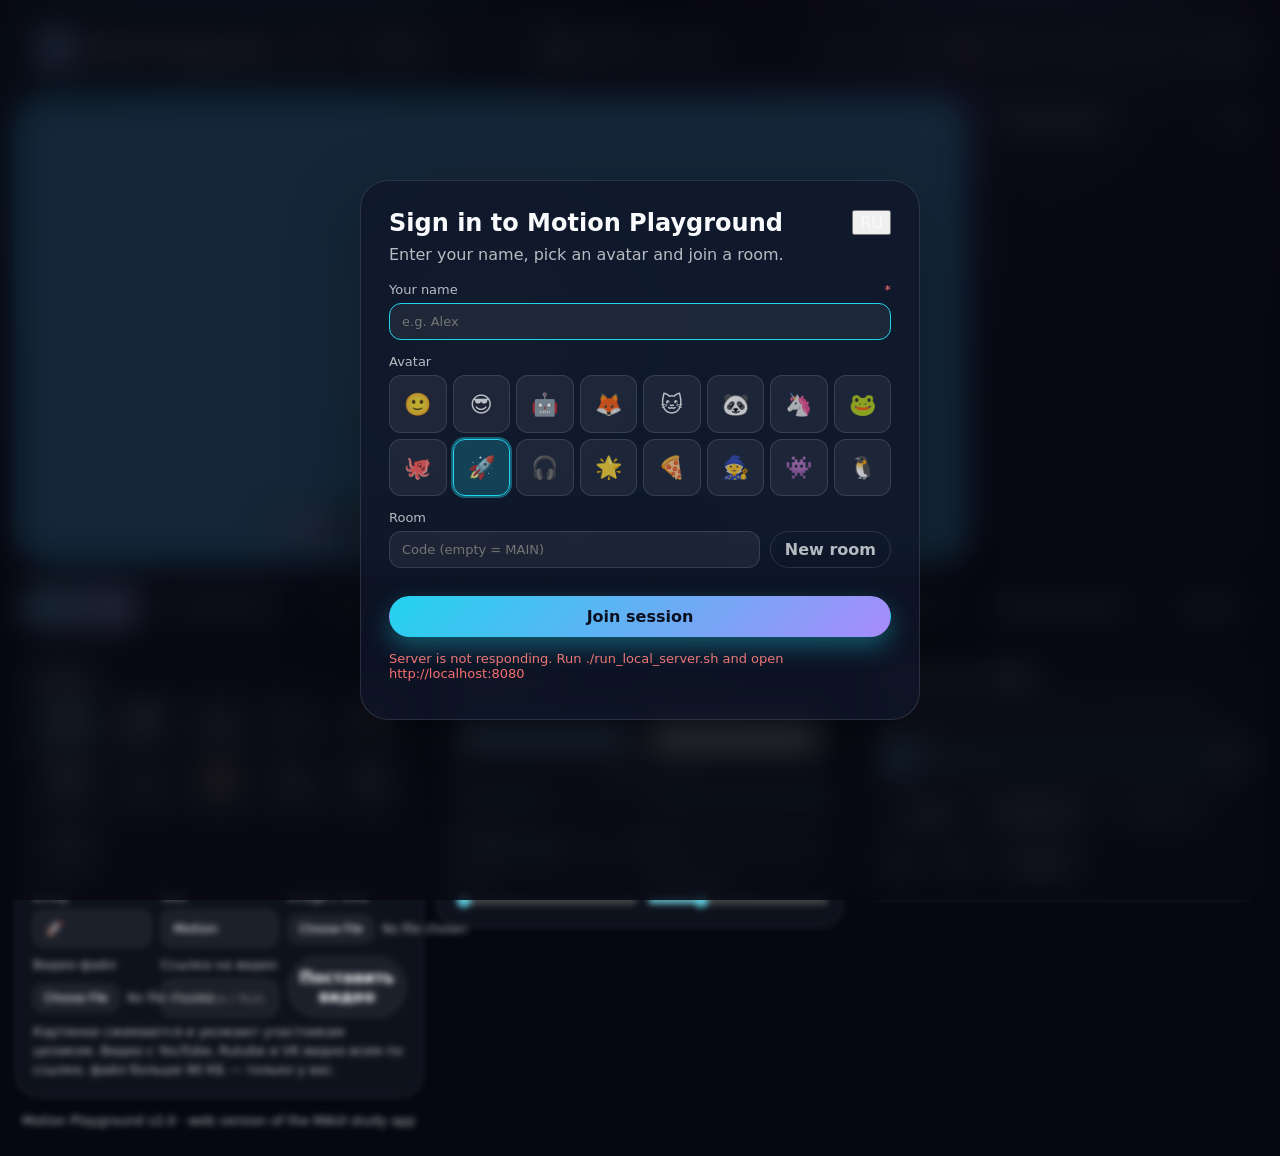
==== commit 42c387de: "Видео (YouTube/Rutube/VK), запись и скриншот доски, просмотр чужих сцен, каскад погоды, экраны от 4"" ====
--- a/index.html
+++ b/index.html
@@ -90,7 +90,13 @@
       <div class="stage-layout">
         <div id="stage" class="stage" tabindex="0">
           <div id="stageBg" class="stage-bg" aria-hidden="true"></div>
-          <video id="stageVideo" class="stage-video hidden" autoplay muted loop playsinline aria-hidden="true"></video>
+          <div id="stageVideoWrap" class="stage-video hidden" aria-hidden="true">
+            <video id="stageVideo" class="stage-video-file hidden" autoplay muted loop playsinline preload="auto"></video>
+            <iframe id="stageVideoFrame" class="stage-video-frame hidden" title="Видео на фоне сцены"
+                    allow="autoplay; encrypted-media; picture-in-picture; fullscreen" allowfullscreen
+                    referrerpolicy="strict-origin-when-cross-origin" loading="lazy"></iframe>
+            <p id="stageVideoNote" class="stage-video-note hidden"></p>
+          </div>
           <div class="glow" aria-hidden="true"></div>
           <div id="weatherOverlay" class="weather-overlay" aria-hidden="true"></div>
           <canvas id="fxCanvas" class="fx-canvas" aria-hidden="true"></canvas>
@@ -156,6 +162,12 @@
             <label class="field"><span data-i18n="obj.text">Текст</span><input id="objText" type="text" maxlength="24" value="Motion" /></label>
             <label class="field"><span data-i18n="obj.image">Картинка / SVG</span><input id="objImage" type="file" accept="image/*,.svg" /></label>
           </div>
+          <div class="row-3">
+            <label class="field"><span data-i18n="obj.videoFile">Видео-файл</span><input id="objVideoFile" type="file" accept="video/*" /></label>
+            <label class="field"><span data-i18n="obj.videoUrl">Ссылка на видео</span><input id="objVideoUrl" type="url" data-i18n-placeholder="obj.videoUrlPh" placeholder="YouTube / Rutube / VK / mp4" /></label>
+            <button type="button" id="objVideoUrlBtn" class="secondary" data-i18n="obj.videoApply">Поставить видео</button>
+          </div>
+          <p class="hint" data-i18n="obj.mediaHint">Картинки сжимаются и уезжают участникам целиком. Видео с YouTube, Rutube и VK видно всем по ссылке, файл больше 120 КБ — только у вас.</p>
         </div>
 
         <div class="card">
@@ -308,9 +320,10 @@
             <label class="field"><span data-i18n="scene.bgVideo">Видео</span><input id="bgVideoFile" type="file" accept="video/*" /></label>
           </div>
           <div class="row-url">
-            <input id="bgUrl" type="url" data-i18n-placeholder="scene.bgUrl" placeholder="URL картинки или видео (mp4/webm)" />
+            <input id="bgUrl" type="url" data-i18n-placeholder="scene.bgUrl" placeholder="Ссылка: YouTube, Rutube, VK, картинка или mp4" />
             <button type="button" id="bgUrlBtn" class="secondary" data-i18n="scene.apply">Применить</button>
           </div>
+          <p class="hint" data-i18n="scene.videoHint">Видео с YouTube, Rutube и VK вставляется плеером и видно всем участникам. Свой файл mp4/webm до 120 КБ тоже отправится в комнату, больший — останется локальным фоном.</p>
           <label class="toggle-row"><input id="parallaxToggle" type="checkbox" /><span data-i18n="scene.parallax">Параллакс при движении мыши</span></label>
         </div>
 
@@ -445,6 +458,9 @@
           </div>
           <div class="btn-row">
             <button type="button" id="boardClearBtn" class="secondary" data-i18n="board.clear">Очистить доску</button>
+            <button type="button" id="boardRecBtn" class="secondary" data-i18n="board.record">⏺ Записать</button>
+            <button type="button" id="boardShotBtn" class="secondary" data-i18n="board.shot">📷 Скриншот</button>
+            <button type="button" id="boardReplayBtn" class="secondary" data-i18n="board.replay">↻ Повторить</button>
           </div>
         </div>
 
@@ -483,6 +499,7 @@
           </form>
           <div id="weatherBody" class="weather-body"><span class="hint" data-i18n="weather.empty">Погода ещё не загружена.</span></div>
           <div id="weatherForecast" class="weather-forecast"></div>
+          <p id="weatherSource" class="hint weather-source"></p>
         </div>
 
         <div class="card">
@@ -560,6 +577,27 @@
     </div>
   </div>
 
+  <!-- Просмотр сцены другого участника -->
+  <div id="peekModal" class="modal" hidden>
+    <div class="modal-card peek-card">
+      <div class="peek-head">
+        <span class="user-avatar" id="peekAvatar">🙂</span>
+        <h3 id="peekTitle" class="peek-title">Сцена</h3>
+        <button type="button" class="icon-btn" data-close-modal aria-label="Закрыть">✕</button>
+      </div>
+      <div id="peekStage" class="peek-stage">
+        <div id="peekBg" class="peek-bg"></div>
+        <div id="peekVideo" class="peek-video-layer hidden"></div>
+        <div id="peekObjects" class="peek-objects"></div>
+      </div>
+      <p id="peekMeta" class="hint peek-meta"></p>
+      <div class="btn-row">
+        <button type="button" id="peekCopyBtn" class="secondary" data-i18n="peek.copy">Поставить себе</button>
+        <button type="button" class="ghost" data-close-modal data-i18n="peek.close">Закрыть</button>
+      </div>
+    </div>
+  </div>
+
   <!-- Справка по клавишам -->
   <div id="helpOverlay" class="modal" hidden>
     <div class="modal-card">
--- a/styles.css
+++ b/styles.css
@@ -209,7 +209,14 @@
 }
 .stage:focus-visible { box-shadow: var(--shadow), 0 0 0 3px color-mix(in srgb, var(--accent) 50%, transparent); }
 .stage-bg { position: absolute; inset: -6%; z-index: 0; transition: background 500ms ease, transform 200ms ease-out; background: var(--stage-bg); }
-.stage-video { position: absolute; inset: -6%; width: 112%; height: 112%; object-fit: cover; z-index: 0; }
+.stage-video { position: absolute; inset: -6%; width: 112%; height: 112%; z-index: 0; overflow: hidden; border: 0; }
+.stage-video-file { position: absolute; inset: 0; width: 100%; height: 100%; object-fit: cover; border: 0; background: #000; }
+.stage-video-frame { position: absolute; inset: 0; width: 100%; height: 100%; border: 0; background: #000; }
+.stage-video-note {
+  position: absolute; left: 50%; bottom: 58px; transform: translateX(-50%); z-index: 2;
+  max-width: 80%; text-align: center; padding: 6px 12px; border-radius: 999px;
+  background: rgba(0,0,0,.6); color: #e2e8f0; font-size: 12px; backdrop-filter: blur(4px);
+}
 .glow { position: absolute; left: 50%; top: 50%; width: min(340px, 58%); aspect-ratio: 1; border-radius: 999px; background: var(--accent-2); opacity: .22; filter: blur(4px); transform: translate(-50%, -50%); z-index: 1; pointer-events: none; }
 .weather-overlay { position: absolute; inset: 0; z-index: 2; pointer-events: none; transition: background 800ms; mix-blend-mode: soft-light; }
 .fx-canvas { position: absolute; inset: 0; width: 100%; height: 100%; z-index: 3; pointer-events: none; }
@@ -266,6 +273,10 @@
 .shape-text { font-weight: 900; letter-spacing: -0.02em; word-break: break-word; text-shadow: 0 6px 24px rgba(0,0,0,.3); font-family: var(--font); }
 .shape-image { overflow: hidden; }
 .shape-image img { width: 100%; height: 100%; object-fit: cover; display: block; pointer-events: none; }
+.shape-video { overflow: hidden; background: transparent !important; line-height: 1; }
+.shape-video video, .shape-video iframe { width: 100%; height: 100%; object-fit: cover; display: block; border: 0; }
+.shape-video iframe { pointer-events: none; }
+.preview-obj video, .preview-obj iframe { pointer-events: none; }
 .path-preview { position: absolute; inset: 0; width: 100%; height: 100%; z-index: 3; pointer-events: none; }
 .path-preview polyline { fill: none; stroke: rgba(255,255,255,.55); stroke-width: 2; stroke-dasharray: 6 8; stroke-linecap: round; stroke-linejoin: round; }
 .path-preview.live polyline { stroke: var(--accent); stroke-width: 3; stroke-dasharray: none; }
@@ -322,11 +333,19 @@
 .user-avatar { font-size: 18px; line-height: 1; }
 .badge { font-size: 12px; }
 .user-model-stage {
-  height: 96px; border-radius: 12px; display: grid; place-items: center; overflow: hidden; position: relative;
+  height: 96px; border-radius: 12px; display: flex; flex-wrap: wrap; align-items: center; justify-content: center;
+  gap: 6px; padding: 6px; overflow: hidden; position: relative; cursor: zoom-in;
   background: radial-gradient(circle at 50% 40%, color-mix(in srgb, var(--user-color, var(--accent)) 30%, transparent), rgba(0,0,0,.25));
   perspective: 500px;
 }
-.mini-obj { position: relative; width: var(--size, 58px); height: var(--size, 58px); }
+.mini-obj, .preview-obj { position: relative; width: var(--size, 58px); height: var(--size, 58px); flex: 0 0 auto; }
+.preview-obj { translate: var(--x, 0px) var(--y, 0px); }
+.preview-obj .shape { overflow: hidden; }
+.preview-obj video, .preview-obj iframe { width: 100%; height: 100%; border: 0; border-radius: 6px; object-fit: cover; }
+.showcase-empty.small { font-size: 12px; color: var(--muted); }
+.icon-btn.tiny { width: 26px; height: 26px; font-size: 13px; border-radius: 8px; }
+.weather-source { font-size: 11px; opacity: .8; }
+button.secondary.recording, .tool-btn.recording { border-color: #ef4444; color: #fca5a5; box-shadow: 0 0 0 2px rgba(239,68,68,.25) inset; }
 .mini-obj .shape-text { font-size: 14px; }
 .mini-model { transform-style: preserve-3d; transition: transform 300ms ease; }
 .mini-spin { transform-style: preserve-3d; }
@@ -569,6 +588,21 @@
 .footer { display: flex; justify-content: space-between; align-items: center; gap: 12px; flex-wrap: wrap; color: var(--muted); font-size: 13px; padding: 0 6px; }
 
 /* --- Модальные окна ------------------------------------------------------ */
+/* --- Просмотр сцены участника ---------------------------------------------- */
+.peek-card { width: min(760px, 100%); display: grid; gap: 12px; }
+.peek-head { display: flex; align-items: center; gap: 10px; }
+.peek-title { flex: 1; min-width: 0; font-size: 17px; margin: 0; overflow: hidden; text-overflow: ellipsis; white-space: nowrap; }
+.peek-stage {
+  position: relative; height: clamp(220px, 46vh, 380px); border-radius: 18px; overflow: hidden;
+  border: 1px solid var(--border); background: #0b1020; perspective: 700px;
+}
+.peek-bg { position: absolute; inset: 0; }
+.peek-video-layer { position: absolute; inset: 0; }
+.peek-video-layer.hidden { display: none; }
+.peek-video { position: absolute; inset: 0; width: 100%; height: 100%; border: 0; object-fit: cover; }
+.peek-objects { position: absolute; inset: 0; display: flex; flex-wrap: wrap; align-items: center; justify-content: center; gap: 10px; padding: 10px; }
+.peek-meta { margin: 0; }
+
 .modal { position: fixed; inset: 0; z-index: 100; display: grid; place-items: center; padding: 20px; background: rgba(0,0,0,.55); backdrop-filter: blur(6px); animation: fade-in 150ms; }
 @keyframes fade-in { from { opacity: 0; } }
 .modal-card { width: min(560px, 100%); max-height: 90vh; overflow: auto; background: var(--card-solid); border: 1px solid var(--border); border-radius: 24px; padding: 20px; box-shadow: var(--shadow); animation: pop-in 250ms cubic-bezier(.2,.8,.2,1); }
@@ -634,6 +668,12 @@
 }
 
 /* --- Адаптив -------------------------------------------------------------- */
+/* Мобильные мелочи: без горизонтальной прокрутки и без зума при фокусе в поле. */
+html { -webkit-text-size-adjust: 100%; text-size-adjust: 100%; }
+body { overflow-x: hidden; }
+.app { max-width: 100%; min-width: 0; }
+.stage-layout, .panel-grid, .card, .tabs { min-width: 0; }
+
 @media (max-width: 1100px) {
   .panel-grid { grid-template-columns: repeat(2, minmax(0, 1fr)); }
   .card.span-3 { grid-column: span 2; }
@@ -678,6 +718,59 @@
   .topbar-actions .icon-btn:not(#paletteBtn):not(#helpBtn):not(#langToggle):not(#fullscreenBtn):not(#soundBtn) { display: none; }
   .props-grid { grid-template-columns: 1fr; }
 }
+
+/* --- Маленькие телефоны: 4 дюйма по диагонали — это 320–360 px по ширине.
+       Цель: ничего не вылезает за экран, всё нажимается пальцем (≥32 px). --- */
+@media (max-width: 400px) {
+  .app { width: calc(100% - 8px); padding-top: 6px; gap: 8px; }
+  .topbar { padding: 6px 8px; gap: 6px; grid-template-columns: 1fr auto; }
+  .topbar-brand { gap: 6px; min-width: 0; }
+  .brand-btn { font-size: 14px; }
+  .brand-logo { width: 22px; height: 22px; }
+  .chip, .clock-chip, .weather-chip { font-size: 11px; padding: 3px 6px; }
+  .icon-btn { width: 30px; height: 30px; font-size: 14px; }
+  .topbar-widgets { gap: 4px; }
+  .stage { height: clamp(240px, 58vw, 320px); border-radius: 16px; }
+  .stage-toolbar { bottom: 6px; gap: 3px; padding: 3px; }
+  .tool-btn { padding: 6px 8px; font-size: 12px; min-height: 32px; }
+  .tabs { overflow-x: auto; scrollbar-width: none; -webkit-overflow-scrolling: touch; }
+  .tabs::-webkit-scrollbar { display: none; }
+  .tab { padding: 8px 10px; font-size: 12px; white-space: nowrap; }
+  .card { padding: 12px; border-radius: 14px; }
+  .panel-grid { gap: 8px; }
+  .field input, .field select, textarea { font-size: 16px; }        /* иначе iOS зумит при фокусе */
+  .btn-row { flex-wrap: wrap; gap: 6px; }
+  .btn-row button { flex: 1 1 auto; min-height: 34px; padding: 7px 8px; font-size: 12px; }
+  .models-sidebar { max-height: 200px; }
+  .users-showcase { grid-template-columns: 1fr 1fr; gap: 6px; }
+  .user-model-stage { height: 74px; }
+  .shape-grid, .bg-grid { grid-template-columns: repeat(3, 1fr); gap: 6px; }
+  .animation-list { grid-template-columns: 1fr; max-height: 300px; }
+  .avatar-grid { grid-template-columns: repeat(5, 1fr); }
+  .chat-card { min-height: 260px; }
+  .chat-messages { max-height: 220px; }
+  .modal { padding: 8px; }
+  .modal-card { padding: 12px; border-radius: 16px; max-height: 94vh; }
+  .peek-stage { height: clamp(180px, 40vh, 260px); }
+  .feed-item, .chat-msg { font-size: 12px; }
+  .entry-card { padding: 16px; }
+  .toasts { bottom: 6px; }
+  .footer { font-size: 11px; }
+}
+
+@media (max-width: 340px) {
+  .app { width: 100%; padding-top: 4px; }
+  .brand-title { display: none; }
+  .topbar-actions { gap: 3px; }
+  .topbar-actions .icon-btn:not(#paletteBtn):not(#helpBtn):not(#langToggle) { display: none; }
+  .users-showcase { grid-template-columns: 1fr; }
+  .shape-grid, .bg-grid { grid-template-columns: repeat(2, 1fr); }
+  .props-grid { grid-template-columns: 1fr; }
+  .row-3 { grid-template-columns: 1fr; }
+  .stage { height: clamp(210px, 62vw, 280px); }
+  .tool-btn { padding: 5px 7px; }
+  .tab { padding: 7px 8px; font-size: 11px; }
+}
 @media (hover: none) {
   .anim-card:hover, .shape-btn:hover, .bg-btn:hover { transform: none; }
 }
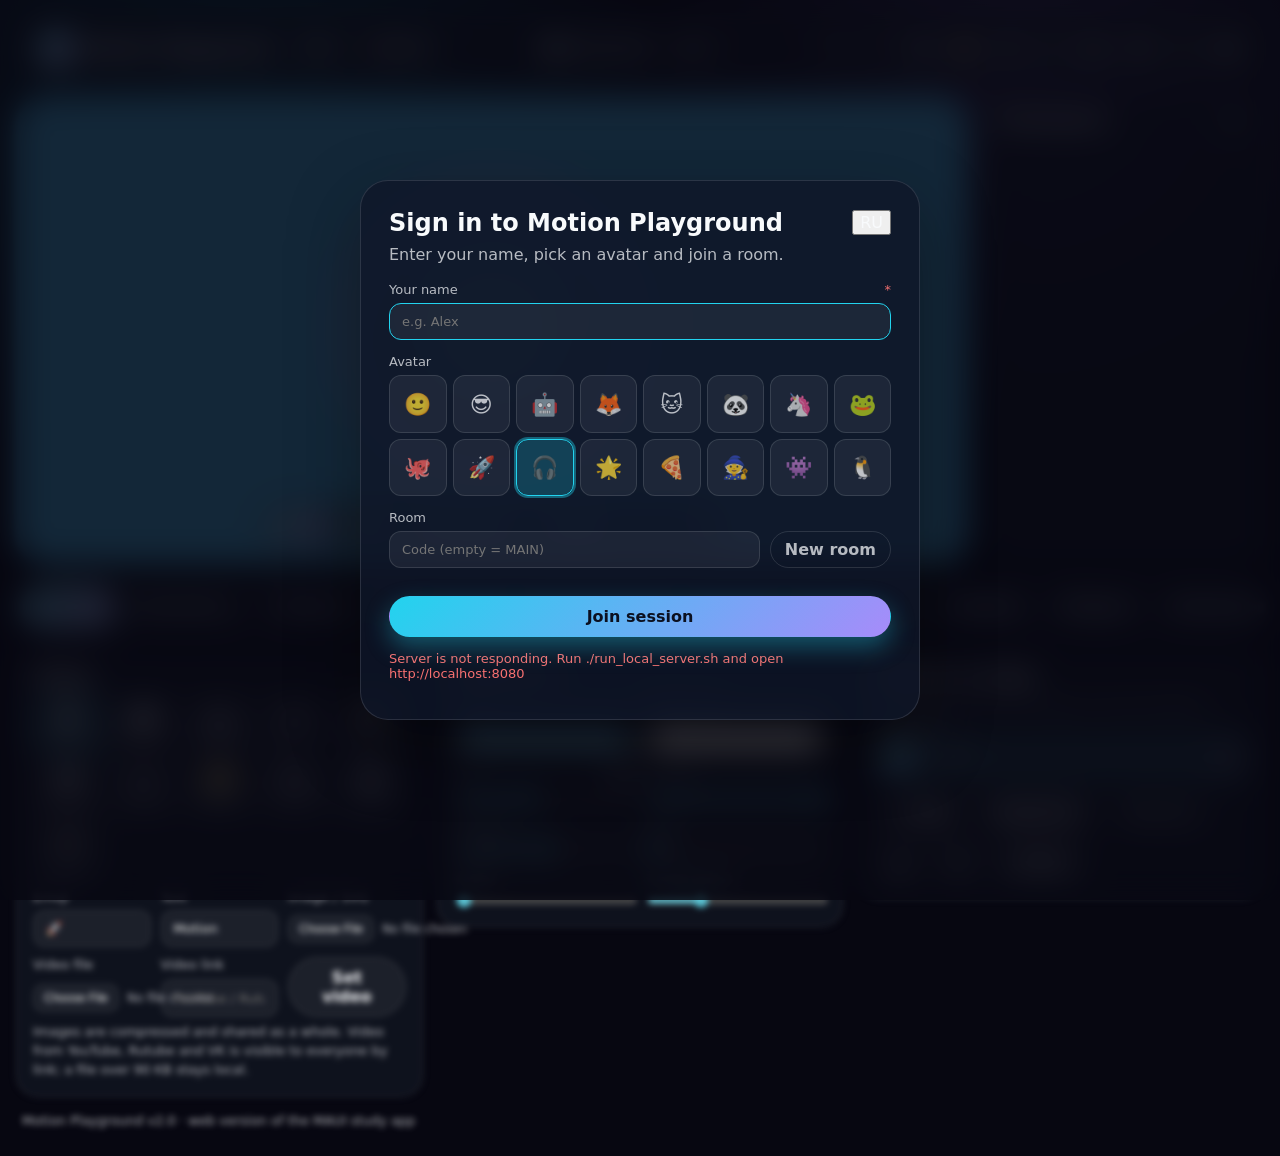
==== commit 68ce7075: "Третья партия: таймлайн, общая сцена, звонок, мини-игры, песочница, плагины Новое во фронтенде: - та" ====
--- a/index.html
+++ b/index.html
@@ -89,6 +89,14 @@
     <section id="stageWrap" class="stage-wrap" aria-label="Сцена анимации">
       <div class="stage-layout">
         <div id="stage" class="stage" tabindex="0">
+          <div id="sharedBanner" class="shared-banner" hidden>
+            <span id="sharedBannerText"></span>
+            <span class="shared-view-switch">
+              <button type="button" id="sharedViewShared" class="chip-btn" data-i18n="shared.viewShared">Общая</button>
+              <button type="button" id="sharedViewMine" class="chip-btn" data-i18n="shared.viewMine">Моя</button>
+            </span>
+            <button type="button" id="sharedExitBtn" class="chip-btn" data-i18n="shared.stop">Выключить</button>
+          </div>
           <div id="stageBg" class="stage-bg" aria-hidden="true"></div>
           <div id="stageVideoWrap" class="stage-video hidden" aria-hidden="true">
             <video id="stageVideo" class="stage-video-file hidden" autoplay muted loop playsinline preload="auto"></video>
@@ -136,16 +144,32 @@
           <div id="usersShowcase" class="users-showcase" aria-live="polite"></div>
         </aside>
       </div>
+      <div id="callWrap" class="call-wrap" hidden>
+        <div class="call-head">
+          <b data-i18n="call.title">Звонок и демонстрация экрана</b>
+          <span id="callStatus" class="hint"></span>
+        </div>
+        <div id="callGrid" class="call-grid"></div>
+        <div class="btn-row">
+          <button type="button" id="callScreenBtn" class="secondary" data-i18n="call.screen">🖥 Экран</button>
+          <button type="button" id="callMicBtn" class="secondary" data-i18n="call.mic">🎤 Микрофон</button>
+          <button type="button" id="callCamBtn" class="secondary" data-i18n="call.cam">🎥 Камера</button>
+          <button type="button" id="callHangupBtn" class="secondary" data-i18n="call.hangup">📞 Завершить</button>
+        </div>
+      </div>
     </section>
 
     <!-- Вкладки -->
     <nav class="tabs" role="tablist" aria-label="Разделы">
       <button type="button" class="tab active" role="tab" data-tab="object" data-i18n="tab.object">Объект</button>
       <button type="button" class="tab" role="tab" data-tab="animations" data-i18n="tab.animations">Анимации</button>
+      <button type="button" class="tab" role="tab" data-tab="timeline" data-i18n="tab.timeline">Таймлайн</button>
       <button type="button" class="tab" role="tab" data-tab="model" data-i18n="tab.model">3D</button>
       <button type="button" class="tab" role="tab" data-tab="scene" data-i18n="tab.scene">Сцена</button>
       <button type="button" class="tab" role="tab" data-tab="sound" data-i18n="tab.sound">Звук и голос</button>
       <button type="button" class="tab" role="tab" data-tab="session" data-i18n="tab.session">Сессия</button>
+      <button type="button" class="tab" role="tab" data-tab="games" data-i18n="tab.games">Мини-игры</button>
+      <button type="button" class="tab" role="tab" data-tab="powder" data-i18n="tab.powder">Песочница</button>
       <button type="button" class="tab" role="tab" data-tab="widgets" data-i18n="tab.widgets">Виджеты</button>
       <button type="button" class="tab" role="tab" data-tab="achievements" data-i18n="tab.achievements">Достижения</button>
       <button type="button" class="tab" role="tab" data-tab="help" data-i18n="tab.help">Справка</button>
@@ -235,6 +259,37 @@
             <button type="button" id="clearPathBtn" class="secondary" data-i18n="anim.clearPath">Очистить путь</button>
           </div>
           <p class="hint" data-i18n="anim.hint">Подсказка: клавиши 1–9 включают/выключают анимации, Space — старт/стоп, R — случайная сцена.</p>
+        </div>
+      </div>
+    </section>
+
+    <!-- Панель: Таймлайн -->
+    <section class="panel" data-panel="timeline" role="tabpanel">
+      <div class="panel-grid">
+        <div class="card span-2">
+          <div class="section-title">
+            <h3 data-i18n="tl.title">Таймлайн (ключевые кадры)</h3>
+            <span id="tlTime" class="chip">0.00 / 8.0 с</span>
+          </div>
+          <p class="hint" data-i18n="tl.hint">Выберите объект и свойство, нажмите «＋ Ключ» — значение объекта в этот момент запомнится. Между ключами значения считаются автоматически (для цвета — плавный переход).</p>
+          <div class="tl-toolbar">
+            <label class="field"><span data-i18n="tl.props">Свойство</span><select id="tlProp"></select></label>
+            <button type="button" id="tlAddBtn" class="secondary" data-i18n="tl.add">＋ Ключ</button>
+            <button type="button" id="tlDeleteBtn" class="secondary" data-i18n="tl.delete">Удалить ключ</button>
+            <button type="button" id="tlClearBtn" class="secondary" data-i18n="tl.clear">Очистить</button>
+            <label class="field"><span data-i18n="tl.duration">Длительность: <b id="tlDurVal">8.0</b> с</span><input id="tlDuration" type="range" min="1000" max="30000" step="500" value="8000" /></label>
+            <label class="toggle-row"><input id="tlLoop" type="checkbox" checked /><span data-i18n="tl.loop">Зациклить</span></label>
+          </div>
+          <div class="tl-scale">
+            <button type="button" id="tlPlayBtn" class="secondary tl-play">▶</button>
+            <button type="button" id="tlStopBtn" class="secondary" data-i18n="tl.stop">⏹</button>
+            <div id="tlRuler" class="tl-ruler"><div id="tlPlayhead" class="tl-playhead"></div></div>
+          </div>
+          <div id="tlLanes" class="tl-lanes"></div>
+        </div>
+        <div class="card">
+          <h3 data-i18n="tl.keys">Все ключи</h3>
+          <div id="tlKeys" class="tl-keys"></div>
         </div>
       </div>
     </section>
@@ -350,6 +405,18 @@
         </div>
 
         <div class="card">
+          <h3 data-i18n="export.title">Запись и экспорт</h3>
+          <p class="hint" data-i18n="export.hint">Запишите всю сцену (объекты, фон, эффекты и доску) в видео или GIF — файл скачается сам. CSS и HTML пригодятся, чтобы вставить анимацию на свой сайт.</p>
+          <div class="btn-row">
+            <button type="button" id="recSceneBtn" class="secondary" data-i18n="export.video">⏺ Видео сцены</button>
+            <button type="button" id="recGifBtn" class="secondary" data-i18n="export.gif">🎞 GIF 4 с</button>
+            <button type="button" id="exportCssBtn" class="secondary" data-i18n="export.css">📄 CSS-код</button>
+            <button type="button" id="exportHtmlBtn" class="secondary" data-i18n="export.html">📄 HTML-файл</button>
+          </div>
+          <p id="exportStatus" class="hint"></p>
+        </div>
+
+        <div class="card">
           <h3 data-i18n="scene.physics">Физика</h3>
           <label class="toggle-row"><input id="physicsToggle" type="checkbox" /><span data-i18n="scene.physicsOn">Гравитация, отскоки и столкновения объектов</span></label>
           <label class="field"><span data-i18n="scene.gravity">Гравитация</span><input id="gravity" type="range" min="0" max="3" step="0.1" value="1" /></label>
@@ -464,6 +531,37 @@
           </div>
         </div>
 
+        <div class="card">
+          <h3 data-i18n="call.title">Звонок и демонстрация экрана</h3>
+          <p class="hint" data-i18n="call.hint">Видео и звук идут напрямую между браузерами (WebRTC), сервер только помогает им познакомиться. Можно показать экран.</p>
+          <div class="btn-row">
+            <button type="button" id="callBtn" class="secondary" data-i18n="call.btn">📞 Начать звонок</button>
+          </div>
+        </div>
+
+        <div class="card">
+          <h3 data-i18n="shared.title">Общая сцена</h3>
+          <p class="hint" data-i18n="shared.hint">Включите общую сцену — и все участники будут управлять одной и той же сценой. Каждый может переключаться между общей и своей сценой.</p>
+          <label class="toggle-row"><input id="sharedToggle" type="checkbox" /><span data-i18n="shared.toggle">Общая сцена для всех участников</span></label>
+          <div class="btn-row">
+            <button type="button" id="sharedViewSharedCard" class="secondary" data-i18n="shared.viewShared">Общая</button>
+            <button type="button" id="sharedViewMineCard" class="secondary" data-i18n="shared.viewMine">Моя</button>
+          </div>
+        </div>
+
+        <div class="card" id="journalCard">
+          <div class="section-title">
+            <h3 data-i18n="journal.title">Журнал занятия</h3>
+            <button type="button" id="journalRefreshBtn" class="chip-btn" data-i18n="journal.refresh">Обновить</button>
+          </div>
+          <p class="hint" data-i18n="journal.hint">История комнаты хранится на сервере: кто заходил, что делал, во что играл. Всё это переживает перезапуск сервера.</p>
+          <ol id="journalList" class="journal-list"></ol>
+          <div class="btn-row">
+            <button type="button" id="journalCopyBtn" class="secondary" data-i18n="journal.copy">📋 Скопировать</button>
+            <button type="button" id="journalSaveBtn" class="secondary" data-i18n="journal.save">💾 Markdown</button>
+          </div>
+        </div>
+
         <div class="card" id="adminCard" hidden>
           <h3 data-i18n="admin.title">Панель ведущего</h3>
           <div class="btn-row">
@@ -478,6 +576,67 @@
           </div>
           <h4 data-i18n="admin.users">Участники</h4>
           <div id="adminUsers" class="admin-users"></div>
+        </div>
+      </div>
+    </section>
+
+    <!-- Панель: Мини-игры -->
+    <section class="panel" data-panel="games" role="tabpanel">
+      <div class="panel-grid">
+        <div class="card span-2">
+          <div class="section-title">
+            <h3 data-i18n="games.title">Мини-игры</h3>
+            <span class="chip" data-i18n="games.forTwo">Для двоих</span>
+          </div>
+          <p class="hint" data-i18n="games.hint">Создайте шахматы или крестики-нолики — любой участник комнаты сможет присоединиться и ходить на этой же доске. Змейка и «камень-ножницы-бумага» играются локально.</p>
+          <div class="btn-row">
+            <button type="button" id="gameChessBtn" class="secondary" data-i18n="games.chess">♟ Шахматы</button>
+            <button type="button" id="gameTttBtn" class="secondary" data-i18n="games.ttt">⭕ Крестики-нолики</button>
+            <button type="button" id="gameSnakeBtn" class="secondary" data-i18n="games.snake">🐍 Змейка</button>
+            <button type="button" id="gameRpsBtn" class="secondary" data-i18n="games.rps">✊ Камень-ножницы-бумага</button>
+          </div>
+          <div id="gamesList" class="games-list"></div>
+        </div>
+        <div class="card" id="localGameCard" hidden>
+          <h3 id="localGameTitle"></h3>
+          <div id="localGameBody"></div>
+        </div>
+      </div>
+    </section>
+
+    <!-- Панель: Песочница -->
+    <section class="panel" data-panel="powder" role="tabpanel">
+      <div class="panel-grid">
+        <div class="card span-2 powder-card">
+          <div class="section-title">
+            <h3 data-i18n="powder.title">Песочница «Порошок»</h3>
+            <span id="powderStats" class="chip"></span>
+          </div>
+          <div class="powder-toolbar">
+            <button type="button" id="powderPlay" class="secondary" data-i18n="powder.pause">⏸ Пауза</button>
+            <button type="button" id="powderStep" class="secondary" data-i18n="powder.step">⏭ Шаг</button>
+            <button type="button" id="powderClear" class="secondary" data-i18n="powder.clear">🧹 Очистить</button>
+            <label class="field"><span data-i18n="powder.brush">Кисть: <b id="powderBrushVal">4</b></span><input id="powderBrush" type="range" min="1" max="14" step="1" value="4" /></label>
+            <label class="field"><span data-i18n="powder.demo">Пример</span>
+              <select id="powderDemo">
+                <option value="volcano" data-i18n="powder.demoVolcano">🌋 Вулкан</option>
+                <option value="rain" data-i18n="powder.demoRain">🌧 Дождь</option>
+                <option value="chemistry" data-i18n="powder.demoChemistry">🧪 Химия</option>
+                <option value="circuit" data-i18n="powder.demoCircuit">⚡ Электричество</option>
+                <option value="fireworks" data-i18n="powder.demoFireworks">🎆 Фейерверк</option>
+                <option value="empty" data-i18n="powder.demoEmpty">Пусто</option>
+              </select>
+            </label>
+          </div>
+          <div class="powder-stage">
+            <canvas id="powderCanvas" aria-label="Песочница"></canvas>
+          </div>
+          <p id="powderHint" class="hint"></p>
+          <p class="hint" data-i18n="powder.tips">Рисуйте мышью или пальцем. Вода тушит огонь, лава плавит лёд и снег, кислота ест почти всё, порох и газ взрываются, растения растут в воде, ток бежит по металлу.</p>
+        </div>
+        <div class="card">
+          <h3 data-i18n="powder.elements">Элементы</h3>
+          <div id="powderPalette" class="powder-palette"></div>
         </div>
       </div>
     </section>
@@ -555,6 +714,24 @@
         </div>
         <div class="card span-3">
           <div class="section-title">
+            <h3 data-i18n="plugins.title">Плагины (API)</h3>
+            <span class="chip">window.__motion</span>
+          </div>
+          <p class="hint" data-i18n="plugins.hint">Напишите свой код — он получит объект motion и сможет управлять сценой, объектами и чатом. Код выполняется в песочнице: window, document и fetch внутри недоступны.</p>
+          <div class="row-3">
+            <label class="field"><span data-i18n="plugins.example">Пример</span><select id="pluginExample"></select></label>
+          </div>
+          <textarea id="pluginCode" class="plugin-code" rows="8" spellcheck="false"
+                    data-i18n-placeholder="plugins.ph" placeholder="// motion.updateActive({ color: '#F472B6' })"></textarea>
+          <div class="btn-row">
+            <button type="button" id="pluginRunBtn" class="secondary" data-i18n="plugins.run">▶ Запустить</button>
+            <button type="button" id="pluginStopBtn" class="secondary" data-i18n="plugins.stop">⏹ Остановить</button>
+            <button type="button" id="pluginClearBtn" class="secondary" data-i18n="plugins.clear">🧹 Очистить лог</button>
+          </div>
+          <div id="pluginLog" class="plugin-log" aria-live="polite"></div>
+        </div>
+        <div class="card span-3">
+          <div class="section-title">
             <h3 data-i18n="quiz.title">Квиз по анимациям</h3>
             <span id="quizBest" class="chip"></span>
           </div>
--- a/styles.css
+++ b/styles.css
@@ -663,6 +663,168 @@
 body:not(.ready) .app { opacity: 0; }
 body.ready .app { opacity: 1; transition: opacity 400ms; }
 
+/* --- Общая сцена: баннер над сценой -------------------------------------- */
+.shared-banner {
+  position: absolute; top: 10px; left: 50%; transform: translateX(-50%);
+  z-index: 40; display: flex; align-items: center; gap: 8px; flex-wrap: wrap;
+  max-width: calc(100% - 20px); padding: 7px 12px; border-radius: 999px;
+  background: rgba(15, 23, 42, 0.86); border: 1px solid var(--accent);
+  color: var(--foreground); font-size: 13px; box-shadow: var(--shadow);
+  backdrop-filter: blur(8px);
+}
+.shared-banner .shared-view-switch { display: flex; gap: 4px; }
+.shared-banner .chip-btn.active { background: var(--accent); color: #04121f; border-color: transparent; }
+body.shared-scene .stage { box-shadow: inset 0 0 0 2px var(--accent); }
+
+/* --- Звонок (WebRTC) ------------------------------------------------------ */
+.call-wrap {
+  margin-top: 10px; padding: 12px; border-radius: var(--radius-sm);
+  background: var(--card); border: 1px solid var(--border); backdrop-filter: blur(10px);
+}
+.call-head { display: flex; align-items: baseline; gap: 10px; margin-bottom: 8px; flex-wrap: wrap; }
+.call-grid {
+  display: grid; gap: 8px; grid-template-columns: repeat(auto-fill, minmax(140px, 1fr));
+  margin-bottom: 8px;
+}
+.call-card {
+  position: relative; border-radius: 14px; overflow: hidden; background: #05070f;
+  border: 1px solid var(--border); aspect-ratio: 4 / 3;
+}
+.call-card video { width: 100%; height: 100%; object-fit: cover; display: block; background: #05070f; }
+.call-name {
+  position: absolute; left: 6px; bottom: 6px; padding: 2px 8px; border-radius: 999px;
+  background: rgba(2, 6, 23, 0.72); font-size: 12px; max-width: calc(100% - 12px);
+  overflow: hidden; text-overflow: ellipsis; white-space: nowrap;
+}
+.call-card.self video { transform: scaleX(-1); }
+body.in-call .topbar { border-color: var(--accent); }
+
+/* --- Таймлайн ------------------------------------------------------------- */
+.tl-toolbar { display: flex; flex-wrap: wrap; gap: 10px; align-items: end; margin: 10px 0; }
+.tl-toolbar .field { min-width: 150px; flex: 1 1 150px; }
+.tl-scale { display: flex; align-items: center; gap: 8px; margin-bottom: 10px; }
+.tl-play { min-width: 44px; font-size: 16px; }
+.tl-ruler {
+  position: relative; flex: 1; height: 26px; border-radius: 8px; cursor: pointer;
+  background: repeating-linear-gradient(90deg, var(--input-bg) 0 1px, transparent 1px 10%);
+  border: 1px solid var(--border);
+}
+.tl-playhead {
+  position: absolute; top: -3px; bottom: -3px; width: 2px; background: var(--accent);
+  box-shadow: 0 0 8px var(--accent); pointer-events: none;
+}
+.tl-playhead::before {
+  content: ''; position: absolute; top: -4px; left: -4px; width: 10px; height: 10px;
+  border-radius: 50%; background: var(--accent);
+}
+.tl-lanes { display: grid; gap: 6px; min-height: 60px; }
+.tl-lane { display: grid; grid-template-columns: 110px 1fr; gap: 8px; align-items: center; }
+.tl-lane-label { font-size: 12px; color: var(--muted); overflow: hidden; text-overflow: ellipsis; }
+.tl-track {
+  position: relative; height: 26px; border-radius: 8px; background: var(--input-bg);
+  border: 1px solid var(--border); overflow: hidden;
+}
+.tl-seg { position: absolute; top: 50%; height: 3px; transform: translateY(-50%); background: linear-gradient(90deg, var(--accent), var(--accent-2)); opacity: .7; }
+.tl-key {
+  position: absolute; top: 50%; width: 12px; height: 12px; margin-left: -6px; margin-top: -6px;
+  border-radius: 3px; background: var(--foreground); border: 2px solid var(--accent);
+  cursor: grab; transform: rotate(45deg);
+}
+.tl-key.active { background: var(--accent); box-shadow: 0 0 10px var(--accent); }
+.tl-keys { display: grid; gap: 4px; max-height: 260px; overflow-y: auto; }
+.tl-key-item {
+  text-align: left; font-size: 12px; padding: 6px 8px; border-radius: 8px; cursor: pointer;
+  background: var(--input-bg); border: 1px solid var(--border); color: var(--muted);
+}
+.tl-key-item.active { border-color: var(--accent); color: var(--foreground); }
+
+/* --- Мини-игры ------------------------------------------------------------ */
+.games-list { display: grid; gap: 12px; margin-top: 12px; }
+.game-card { padding: 10px; border-radius: 14px; background: var(--input-bg); border: 1px solid var(--border); }
+.game-head { display: flex; justify-content: space-between; align-items: baseline; gap: 8px; flex-wrap: wrap; }
+.game-head h4 { margin: 0; font-size: 14px; }
+.game-status { font-size: 12px; color: var(--accent); }
+.chess-wrap { margin: 10px 0; }
+.chess-board {
+  display: grid; grid-template-columns: repeat(8, minmax(0, 1fr));
+  width: min(100%, 380px); aspect-ratio: 1; border-radius: 10px; overflow: hidden;
+  border: 1px solid var(--border);
+}
+.chess-cell {
+  display: grid; place-items: center; font-size: clamp(16px, 4.4vw, 26px); line-height: 1;
+  border: none; padding: 0; cursor: pointer; color: #0f172a;
+}
+.chess-cell.light { background: #e9d5b3; }
+.chess-cell.dark { background: #9a7b57; }
+.chess-cell.selected { box-shadow: inset 0 0 0 3px var(--accent); }
+.chess-cell.target::after { content: ''; width: 32%; height: 32%; border-radius: 50%; background: rgba(34, 211, 238, .75); }
+.chess-cell.last { box-shadow: inset 0 0 0 2px var(--warn); }
+.chess-cell.check { background: var(--danger); }
+.chess-files { display: grid; grid-template-columns: repeat(8, minmax(0, 1fr)); width: min(100%, 380px); }
+.chess-files span { text-align: center; font-size: 10px; color: var(--muted); }
+.ttt-board {
+  display: grid; grid-template-columns: repeat(3, 1fr); gap: 6px;
+  width: min(100%, 240px); margin: 10px 0; aspect-ratio: 1;
+}
+.ttt-cell {
+  border-radius: 12px; background: var(--input-bg); border: 1px solid var(--border);
+  font-size: clamp(20px, 6vw, 30px); cursor: pointer; display: grid; place-items: center;
+}
+.ttt-cell.win { border-color: var(--ok); box-shadow: 0 0 12px rgba(52, 211, 153, .5); }
+.snake-canvas {
+  display: block; width: 100%; max-width: 396px; height: auto; border-radius: 12px;
+  border: 1px solid var(--border); background: #0b1020; margin: 8px 0; image-rendering: pixelated;
+}
+.snake-score { font-size: 14px; margin: 6px 0; }
+.snake-pad { display: grid; gap: 6px; justify-items: center; margin-bottom: 8px; }
+.snake-pad-row { display: flex; gap: 6px; }
+.snake-pad button { min-width: 52px; font-size: 18px; }
+.rps-btn { font-size: 16px; }
+.rps-result { font-size: 14px; margin: 8px 0; }
+
+/* --- Песочница «Порошок» -------------------------------------------------- */
+.powder-toolbar { display: flex; flex-wrap: wrap; gap: 10px; align-items: end; margin-bottom: 10px; }
+.powder-toolbar .field { min-width: 130px; flex: 1 1 130px; }
+.powder-stage {
+  border-radius: 14px; overflow: hidden; border: 1px solid var(--border);
+  background: radial-gradient(circle at 50% 0%, #131a2e, #05070f 70%);
+  display: flex; justify-content: center; padding: 4px;
+}
+#powderCanvas { display: block; max-width: 100%; touch-action: none; cursor: crosshair; }
+.powder-palette { display: grid; gap: 8px; max-height: 60vh; overflow-y: auto; }
+.powder-group-title { font-size: 12px; color: var(--muted); text-transform: uppercase; letter-spacing: .04em; }
+.powder-row { display: flex; flex-wrap: wrap; gap: 6px; }
+.powder-chip {
+  display: inline-flex; align-items: center; gap: 6px; padding: 5px 8px; font-size: 12px;
+  border-radius: 999px; background: var(--input-bg); border: 1px solid var(--border);
+  color: var(--foreground); cursor: pointer; min-height: 30px;
+}
+.powder-chip.active { border-color: var(--accent); box-shadow: 0 0 0 1px var(--accent) inset; }
+.powder-dot { width: 12px; height: 12px; border-radius: 3px; flex: none; }
+
+/* --- Журнал занятия ------------------------------------------------------- */
+.journal-list { list-style: none; margin: 8px 0; padding: 0; max-height: 300px; overflow-y: auto; display: grid; gap: 4px; }
+.journal-item {
+  display: grid; grid-template-columns: auto auto 1fr auto; gap: 6px; align-items: baseline;
+  font-size: 12px; padding: 5px 6px; border-radius: 8px; background: var(--input-bg);
+}
+.journal-time { color: var(--muted); font-family: var(--mono); font-size: 11px; }
+.journal-text { overflow: hidden; text-overflow: ellipsis; }
+.journal-user { color: var(--accent); font-size: 11px; }
+
+/* --- Плагины -------------------------------------------------------------- */
+.plugin-code {
+  width: 100%; margin: 8px 0; padding: 10px; border-radius: 12px; resize: vertical;
+  background: #05070f; color: #e2e8f0; border: 1px solid var(--border);
+  font-family: var(--mono); font-size: 12px; line-height: 1.5;
+}
+.plugin-log {
+  margin-top: 8px; padding: 8px; border-radius: 10px; background: #05070f;
+  border: 1px solid var(--border); max-height: 180px; overflow-y: auto;
+  font-family: var(--mono); font-size: 11px; color: var(--muted);
+}
+.plugin-log-line { white-space: pre-wrap; word-break: break-word; }
+
 @media (prefers-reduced-motion: reduce) {
   .panel, .card, .toast, .entry-card, .user-model-card, .feed-item, .chat-msg { animation: none !important; }
 }
@@ -753,6 +915,11 @@
   .modal-card { padding: 12px; border-radius: 16px; max-height: 94vh; }
   .peek-stage { height: clamp(180px, 40vh, 260px); }
   .feed-item, .chat-msg { font-size: 12px; }
+  .tl-lane { grid-template-columns: 76px 1fr; }
+  .chess-board, .chess-files { width: 100%; }
+  .journal-item { grid-template-columns: auto 1fr; }
+  .journal-user { display: none; }
+  .powder-palette { max-height: 40vh; }
   .entry-card { padding: 16px; }
   .toasts { bottom: 6px; }
   .footer { font-size: 11px; }
